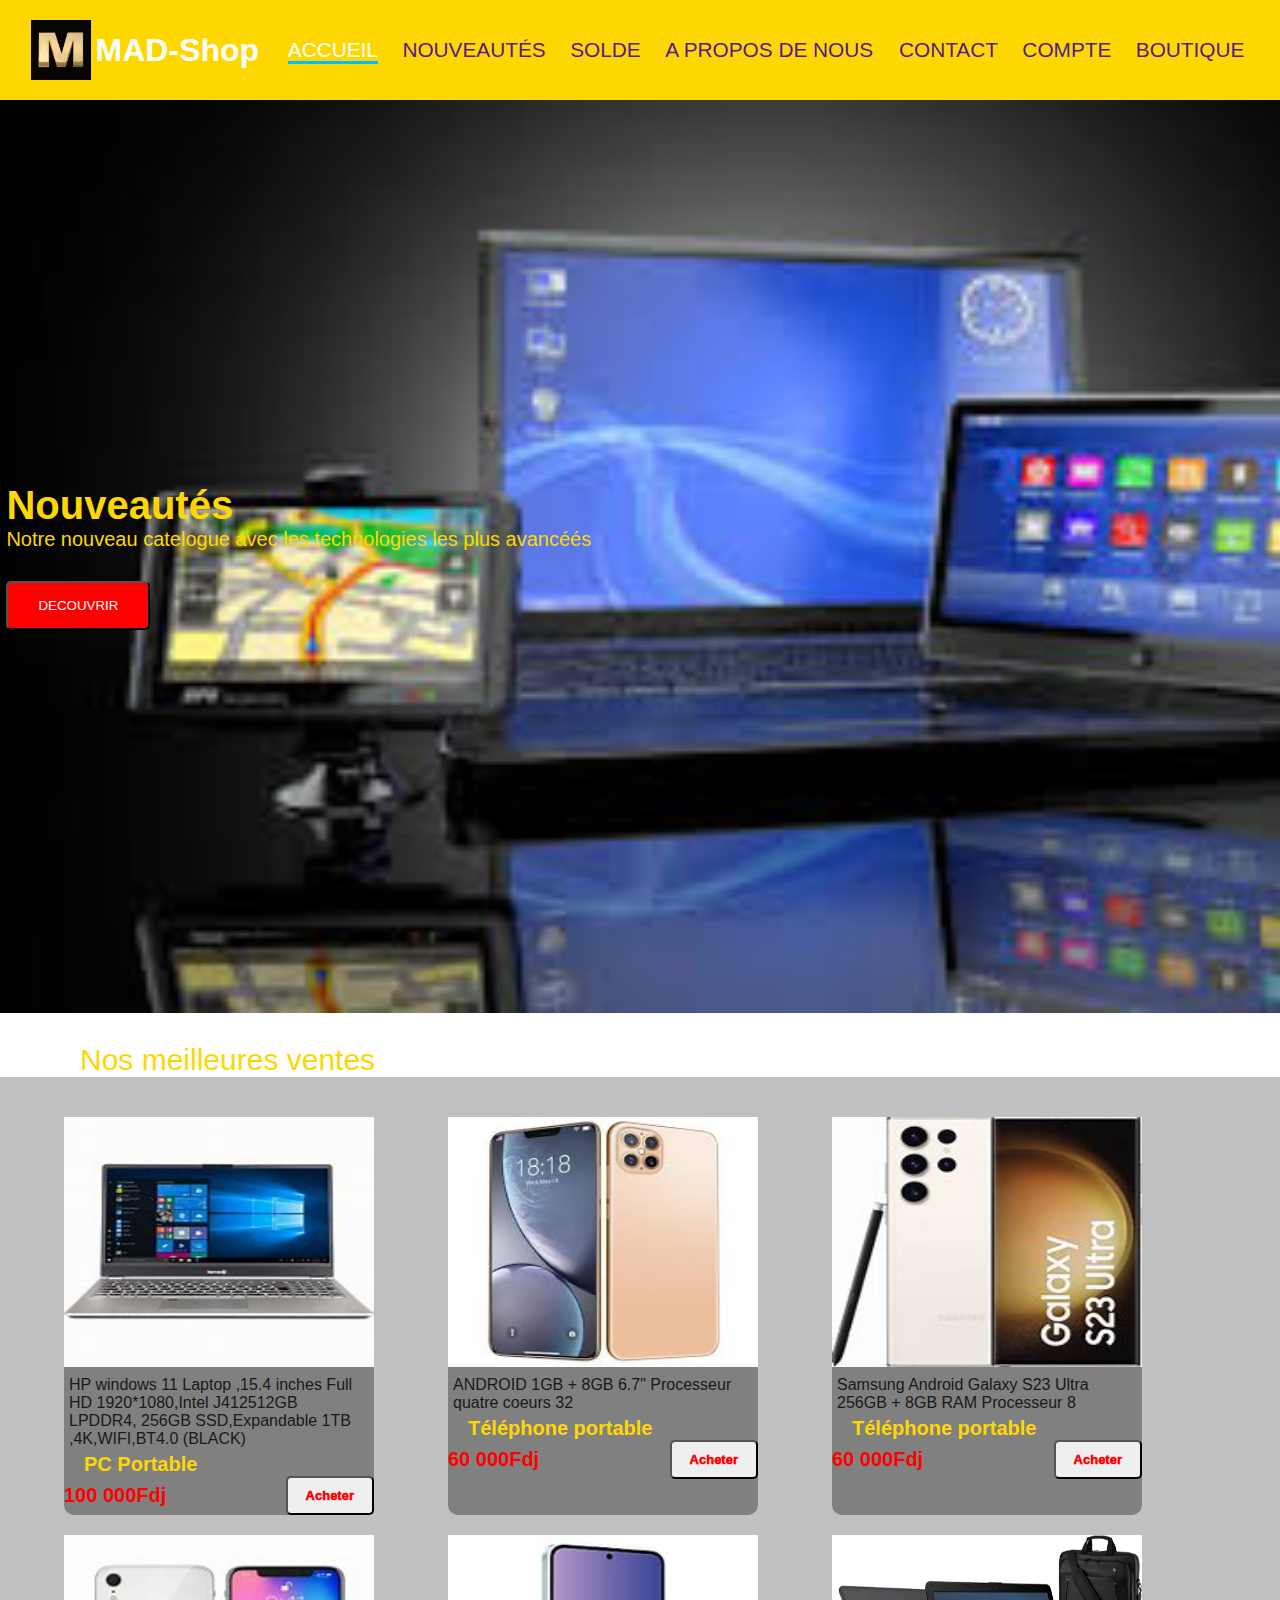
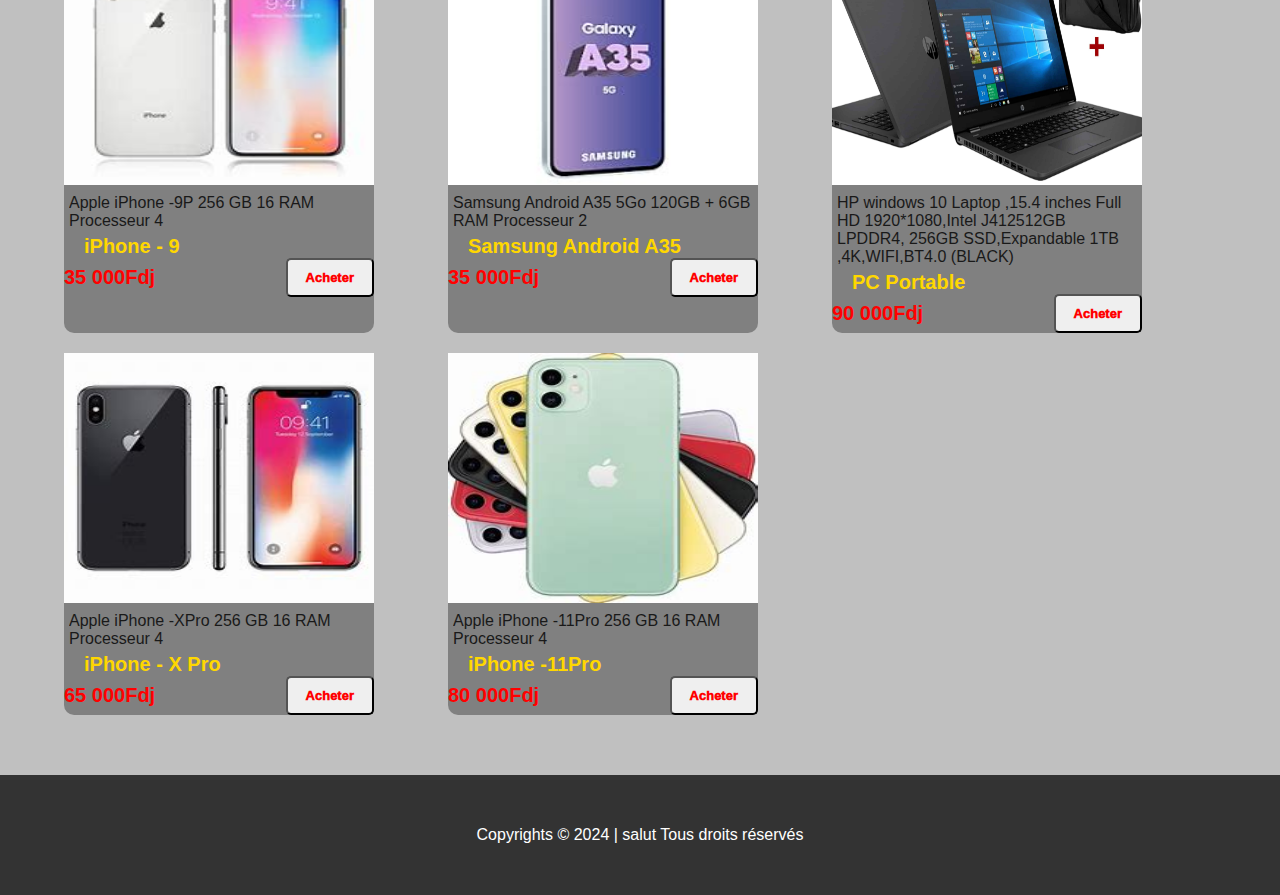
==== index.html @ de4d6a32 "Update index.html" ====
<!DOCTYPE html>
<html lang="en">
  <head>
    <meta charset="UTF-8" />
    <meta name="viewport" content="width=device-width, initial-scale=1.0" />
    <meta http-equiv="X-UA-Compatible" content="ie=edge" />
    <link rel="stylesheet" href="css/styles.css" />
    <link
      rel="stylesheet"
      href="https://cdnjs.cloudflare.com/ajax/libs/font-awesome/6.5.2/css/all.min.css"
      integrity="sha512-SnH5WK+bZxgPHs44uWIX+LLJAJ9/2PkPKZ5QiAj6Ta86w+fsb2TkcmfRyVX3pBnMFcV7oQPJkl9QevSCWr3W6A=="
      crossorigin="anonymous"
      referrerpolicy="no-referrer"
    />
    <link rel="icon" href="./picture/icon.jpeg" />
    <title>MAD-Shop</title>
  </head>
  <body>
    <header>
      <div id="nom">
        <img src="./picture/icon.jpeg" alt="" />
        <h1>MAD-Shop</h1>
      </div>
      <nav>
        <ul>
          <li><a href="" title="Accueil" class="active">Accueil</a></li>
          <li><a href="" title="Nouveautés">Nouveautés</a></li>
          <li><a href="" title="solde">solde</a></li>
          <li><a href="" title="A propos de nous">A propos de nous </a></li>
          <li><a href="" title="Contact">Contact</a></li>
          <li><a href="">compte</a></li>
          <li><a href="">Boutique</a></li>
        </ul>
      </nav>
    </header>
    <main>
      <section class="contents">
        <h1>Nouveautés</h1>
        <p>Notre nouveau catelogue avec les technologies les plus avancéés</p>
        <button>
          DECOUVRIR
        </button>
      </section>

      <h1 class="produits_text">Nos meilleures ventes</h1>
      <section class="section_produits">
        <div class="produits">
          <div class="carte">
            <div class="img">
              <img src="/picture/produit1.jpeg" alt="" />
            </div>
            <div class="desc">
              HP windows 11 Laptop ,15.4 inches Full HD 1920*1080,Intel
              J412512GB LPDDR4, 256GB SSD,Expandable 1TB ,4K,WIFI,BT4.0 (BLACK)
            </div>
            <div class="titre">
              PC Portable
            </div>
            <div class="box">
              <div class="prix">100 000Fdj</div>
              <button class="achat">Acheter</button>
            </div>
          </div>

          <div class="carte">
            <div class="img">
              <img src="/picture/produit2.jpeg" alt="" />
            </div>
            <div class="desc">
              ANDROID 1GB + 8GB 6.7" Processeur quatre coeurs 32
            </div>
            <div class="titre">
              Téléphone portable
            </div>
            <div class="box">
              <div class="prix">60 000Fdj</div>
              <button class="achat">Acheter</button>
            </div>
          </div>

          <div class="carte">
            <div class="img">
              <img src="/picture/produit3.jpeg" alt="" />
            </div>
            <div class="desc">
              Samsung Android Galaxy S23 Ultra 256GB + 8GB RAM Processeur 8
            </div>
            <div class="titre">
              Téléphone portable
            </div>
            <div class="box">
              <div class="prix">60 000Fdj</div>
              <button class="achat">Acheter</button>
            </div>
          </div>
          <div class="carte">
            <div class="img">
              <img src="/picture/produit4.jpeg" alt="" />
            </div>
            <div class="desc">
              Apple iPhone -9P 256 GB 16 RAM Processeur 4
            </div>
            <div class="titre">
              iPhone - 9
            </div>
            <div class="box">
              <div class="prix">35 000Fdj</div>
              <button class="achat">Acheter</button>
            </div>
          </div>
          <div class="carte">
            <div class="img">
              <img src="/picture/produit5.jpeg" alt="" />
            </div>
            <div class="desc">
              Samsung Android A35 5Go 120GB + 6GB RAM Processeur 2
            </div>
            <div class="titre">
              Samsung Android A35
            </div>
            <div class="box">
              <div class="prix">35 000Fdj</div>
              <button class="achat">Acheter</button>
            </div>
          </div>

          <div class="carte">
            <div class="img">
              <img src="/picture/produit6.jpeg" alt="" />
            </div>
            <div class="desc">
              HP windows 10 Laptop ,15.4 inches Full HD 1920*1080,Intel
              J412512GB LPDDR4, 256GB SSD,Expandable 1TB ,4K,WIFI,BT4.0 (BLACK)
            </div>
            <div class="titre">
              PC Portable
            </div>
            <div class="box">
              <div class="prix">90 000Fdj</div>
              <button class="achat">Acheter</button>
            </div>
          </div>

          <div class="carte">
            <div class="img">
              <img src="/picture/iphone10.jpeg" alt="" />
            </div>
            <div class="desc">
              Apple iPhone -XPro 256 GB 16 RAM Processeur 4
            </div>
            <div class="titre">
              iPhone - X Pro
            </div>
            <div class="box">
              <div class="prix">65 000Fdj</div>
              <button class="achat">Acheter</button>
            </div>
          </div>

          <div class="carte">
            <div class="img">
              <img src="/picture/iphone11.jpeg" alt="" />
            </div>
            <div class="desc">
              Apple iPhone -11Pro 256 GB 16 RAM Processeur 4
            </div>
            <div class="titre">
              iPhone -11Pro
            </div>
            <div class="box">
              <div class="prix">80 000Fdj</div>
              <button class="achat">Acheter</button>
            </div>
          </div>
        </div>
      </section>
    </main>
    <footer>
      <p>Copyrights © 2024 | salut Tous droits réservés</p>
    </footer>
  </body>
</html>
---- css/styles.css ----
* {
  margin: 0;
  padding: 0;
  box-shadow: 0;
  font-family: Arial, Helvetica, sans-serif;
}
body {
  height: 100%;
  display: grid;
  grid-template-rows: 9rem 1fr 3rem;
  grid-template-rows: auto auto auto;
  min-height: 100vh;
  position: relative;
}
/* -----------------------
-----HEADER---------------
------------------------*/
header {
  display: flex;
  justify-content: space-between;
  align-items: center;
  padding: 15px 2%;
  background: gold;
  position: sticky;
  top: 0%;
  z-index: 999;
}
#nom {
  display: flex;
  justify-content: space-around;
  align-items: center;
}
#nom img {
  height: 60px;
  padding: 5px;
}
header #nom h1 {
  color: white;
}

header nav a {
  text-decoration: none;
  text-transform: uppercase;
  /* color: white; */
}
nav li .active {
  color: white;
  border-bottom: 3px solid deepskyblue;
  /* background-color: rgba(69, 26, 223, 0.473); */
}
nav li:hover a {
  color: white;
  border-bottom: 3px solid deepskyblue;
  /* background-color: rgba(69, 26, 223, 0.473); */
}

ul {
  display: inline;
}
li {
  display: inline;
  margin: 10px;
  color: white;
  font-size: 1.3em;
}
.contents {
  background-image: url(/picture/Arriere_plan.jpeg);
  background-size: cover;
  /* background-repeat: no-repeat; */
  padding: 0.5%;
  display: flex;
  flex-direction: column;
  justify-content: center;
  align-items: flex-start;
  height: 100vh;
  color: gold;
}
.contents h1 {
  font-size: 40px;
}
.contents p {
  font-size: 20px;
}
.contents button {
  margin-top: 30px;
  padding: 15px 30px;
  background: red;
  color: white;
  border-radius: 5px;
  cursor: pointer;
}

.produits_text {
  text-align: left;
  font-size: 30px;
  font-weight: 300;
  margin-top: 30px;
  margin-left: 80px;
  color: gold;
}
.section_produits {
  padding: 40px 5%;
  background: silver;
}
.produits {
  display: grid;
  grid-template-columns: repeat(auto-fit, minmax(320px, 1fr));
}
.produits .carte {
  width: 310px;
  background: gray;
  bottom: 0 10px 20px rgba(0, 0, 0, 0.3);
  border-radius: 10px;
  margin-bottom: 20px;
}
.carte {
  transition: transform 0.5s;
}
.carte:hover {
  transform: translate(-10px);
}
.produits .carte img {
  height: 250px;
  width: 100%;
}
.produits .carte .desc {
  padding: 5px;
  opacity: 0.8;
}
.produits .carte .titre {
  font-weight: 900;
  font-size: 20px;
  color: gold;
  padding: 0 20px;
}
.produits .carte .box {
  display: flex;
  justify-content: space-between;
  align-items: center;
  padding: 20;
}
.produits .carte .prix {
  color: red;
  font-size: 20px;
  font-weight: bold;
}
.produits .carte .achat {
  font-size: 13px;
  font-weight: 999;
  color: red;
  padding: 10px 18px;
  border-radius: 5px;
}
.produits .carte .box .achat:hover {
  cursor: pointer;
  color: white;
  background: gold;
}
footer {
  display: flex;
  justify-content: center;
  padding: 4%;
  color: white;
  background-color: #333;
  /* background-color: #1e88e5;*/
}
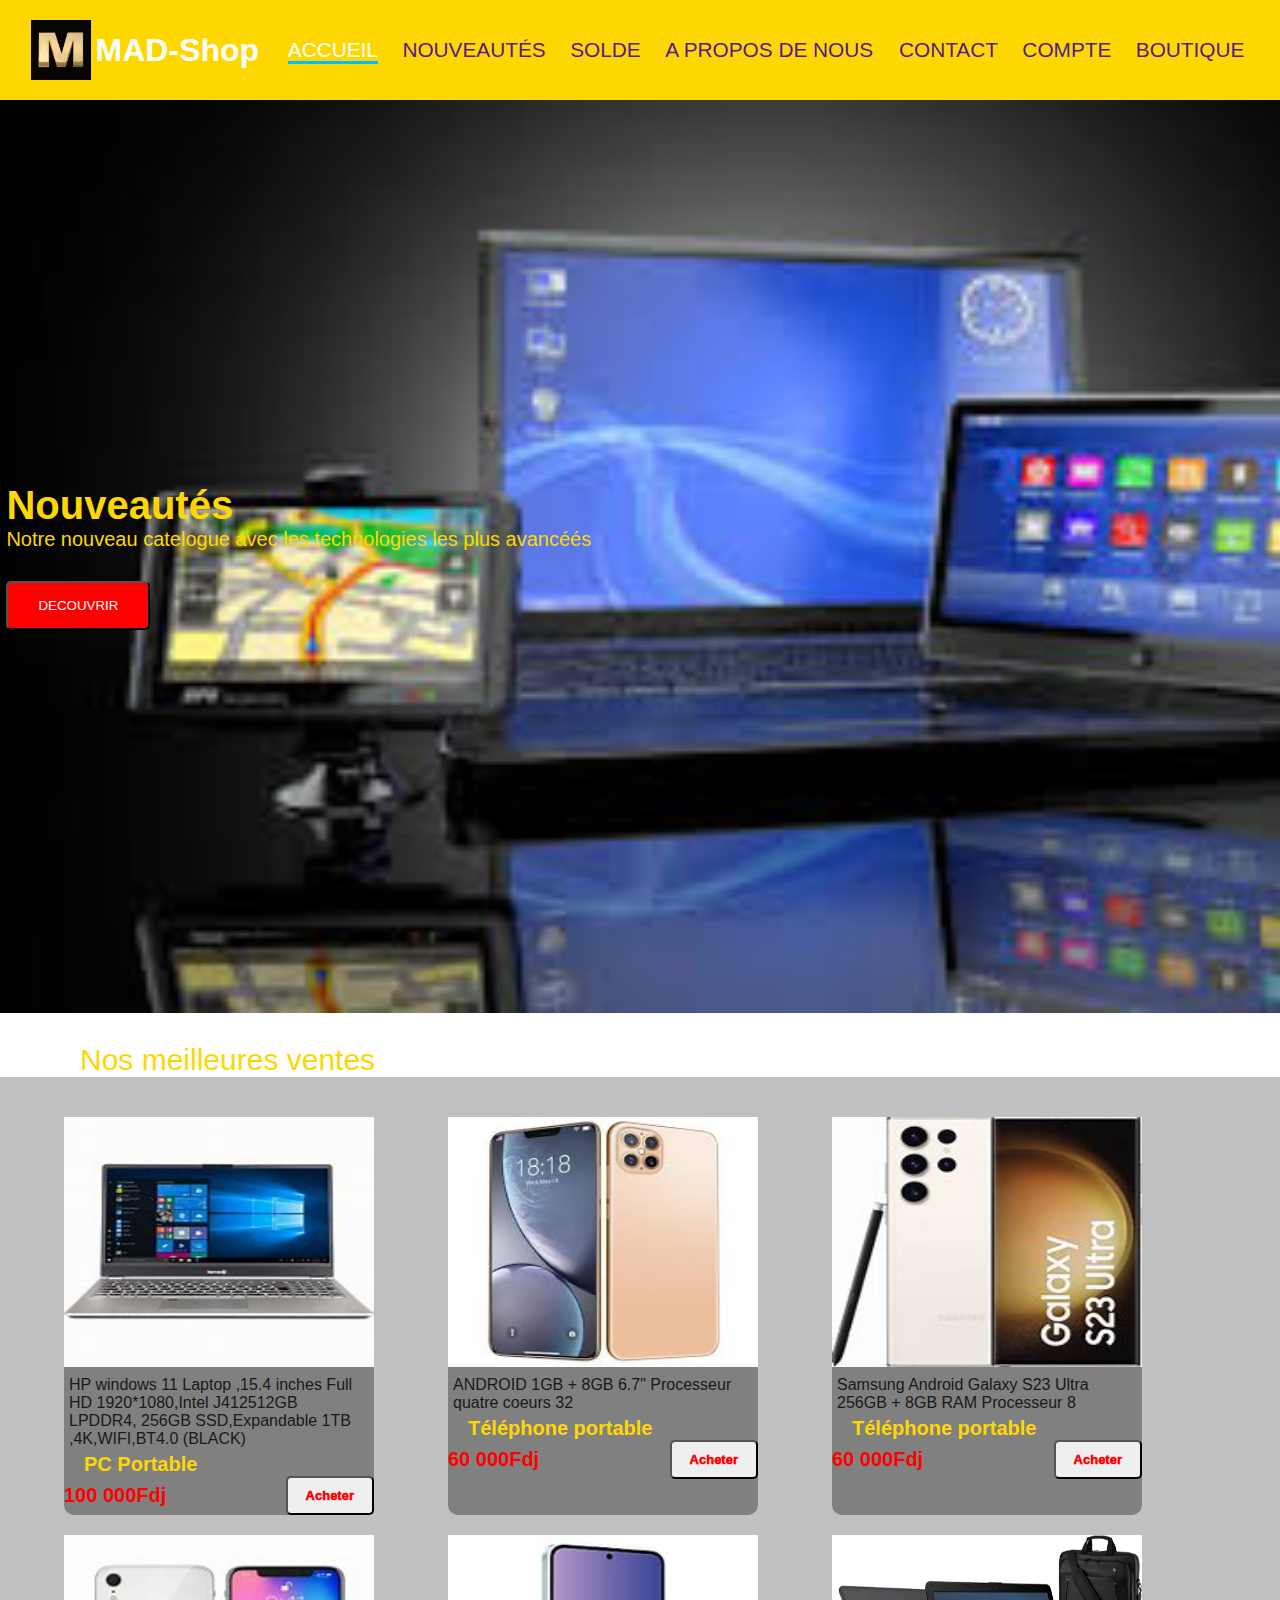
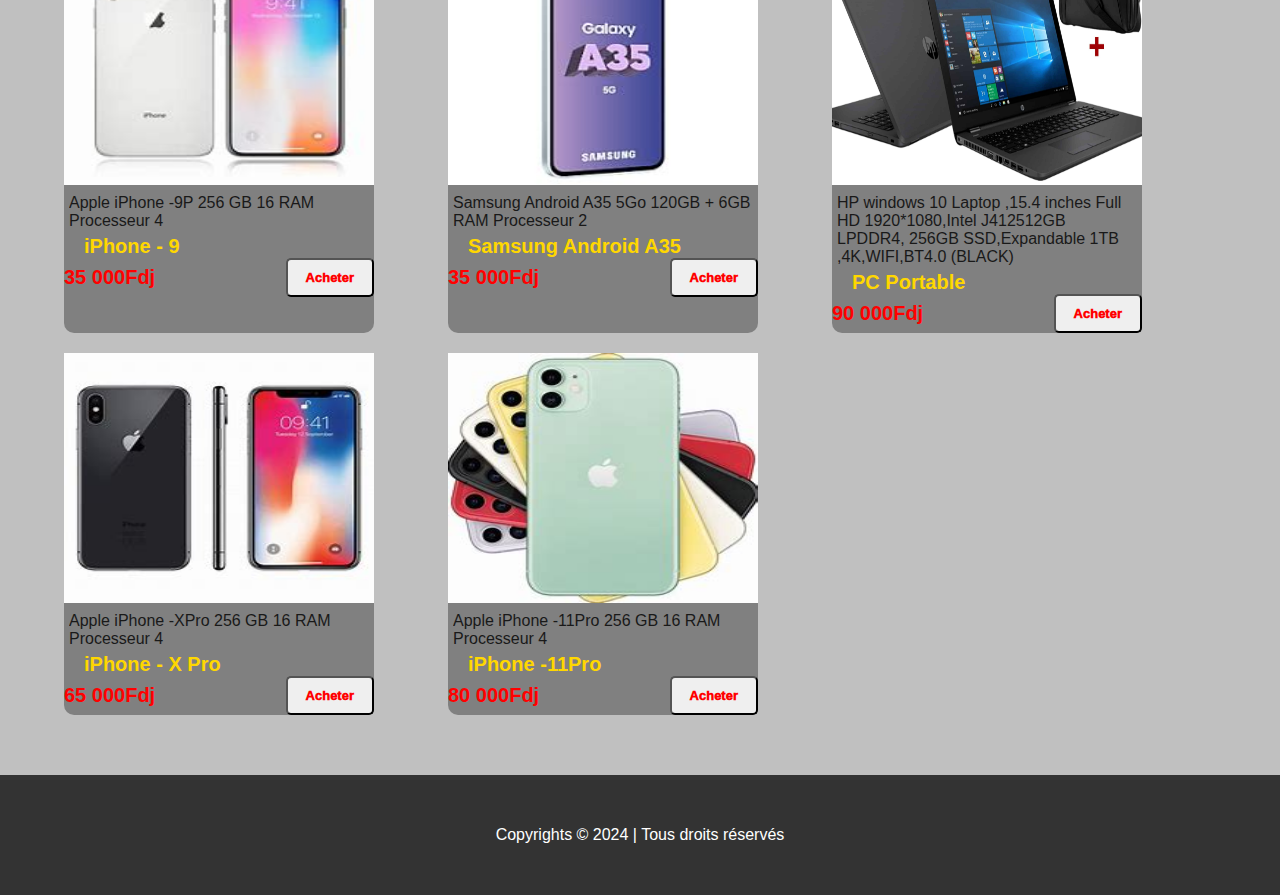
==== commit 88cefd95: "Update index.html" ====
--- a/index.html
+++ b/index.html
@@ -176,7 +176,7 @@
       </section>
     </main>
     <footer>
-      <p>Copyrights © 2024 | salut Tous droits réservés</p>
+      <p>Copyrights © 2024 | Tous droits réservés</p>
     </footer>
   </body>
 </html>
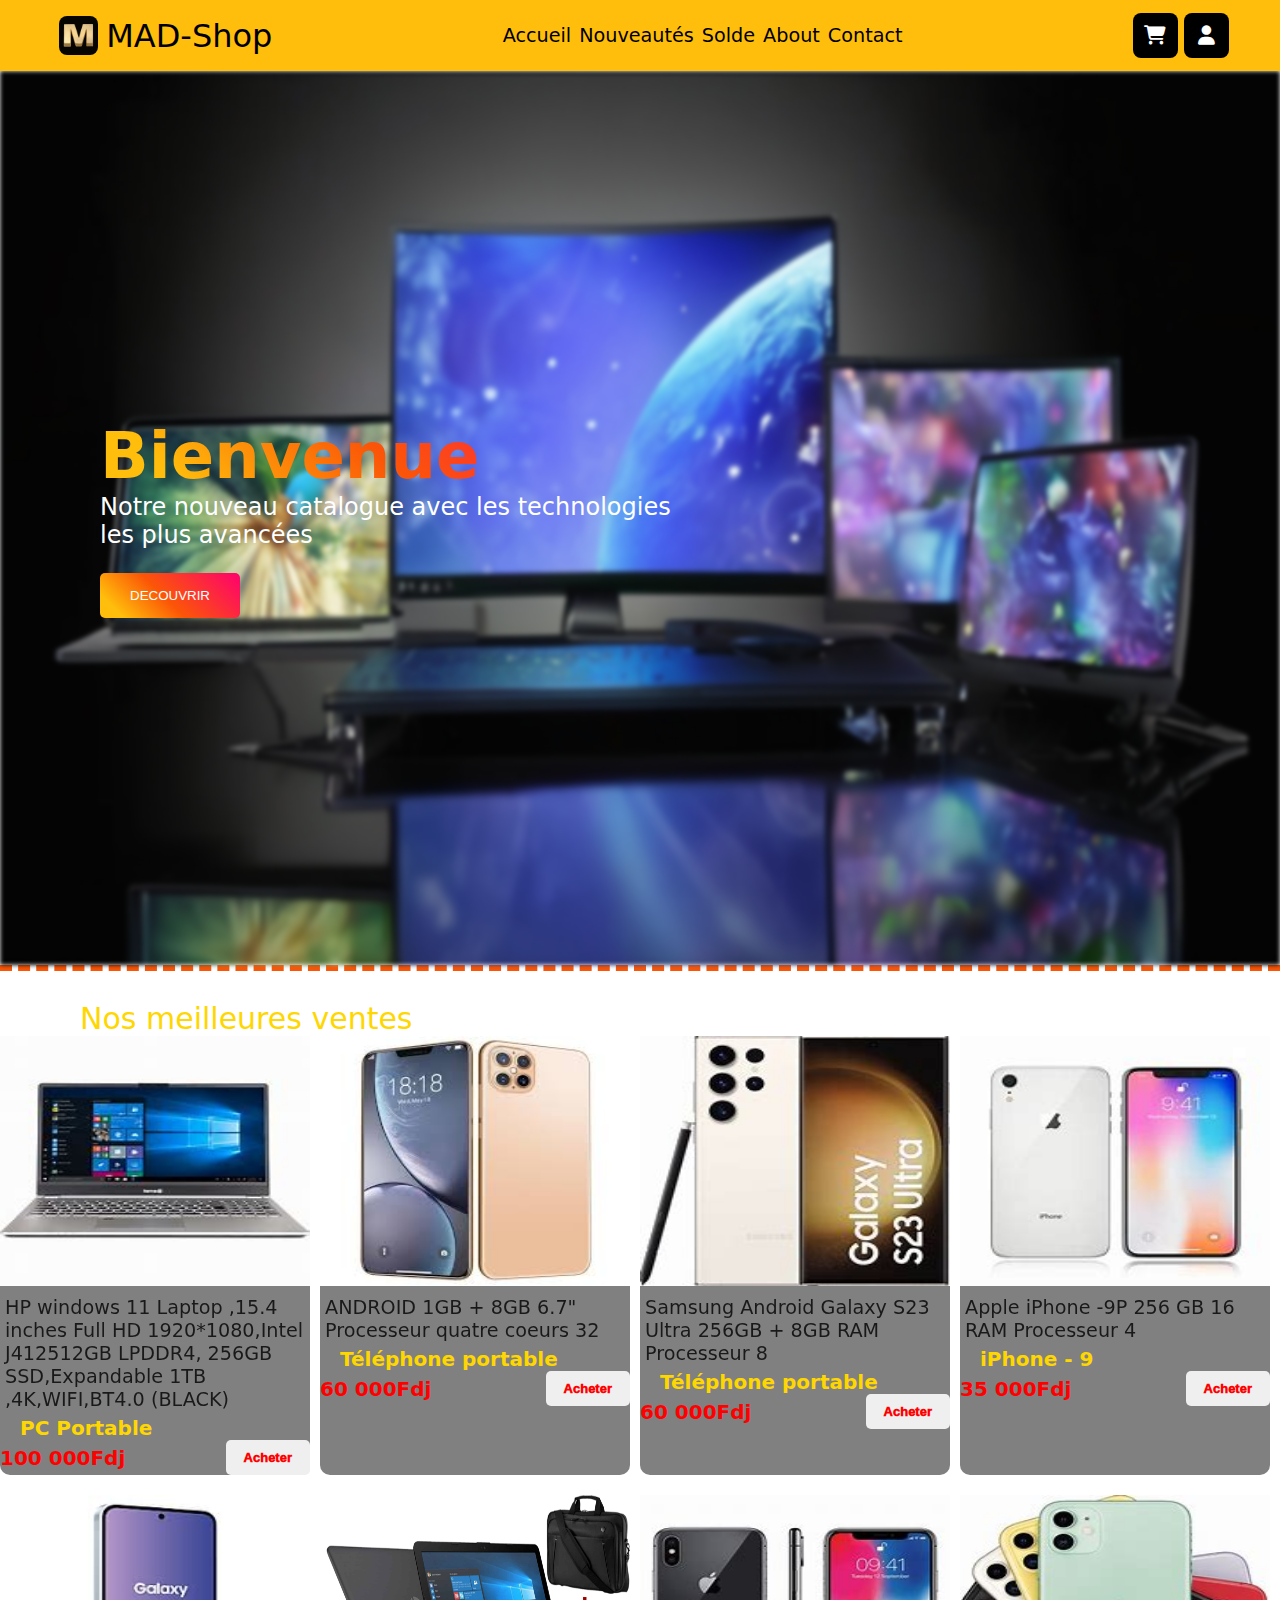
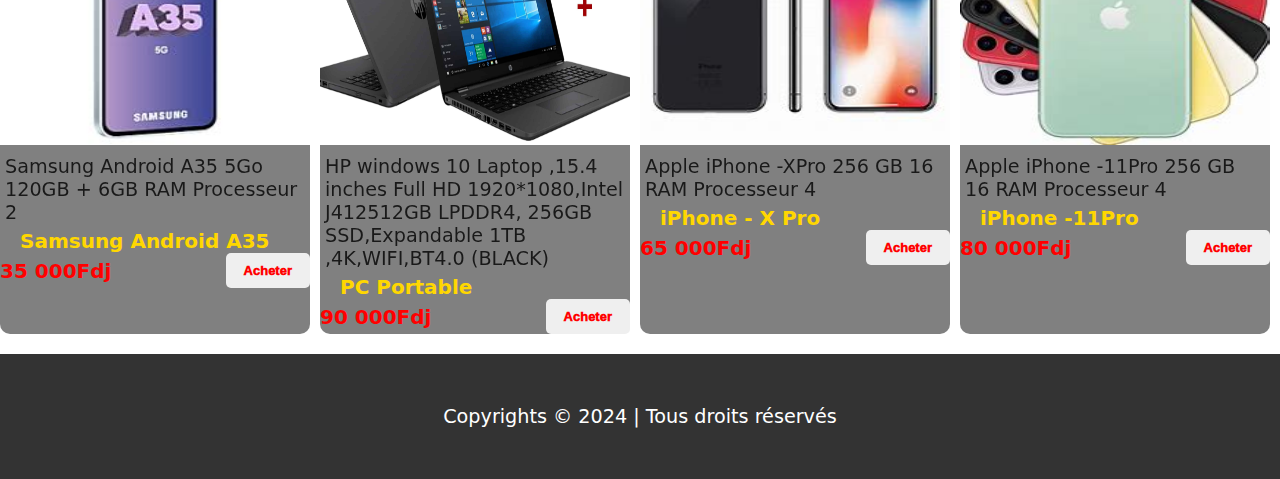
==== commit 4c8fad9e: "modification au niveau de header et la 1er section" ====
--- a/index.html
+++ b/index.html
@@ -8,42 +8,42 @@
     <link
       rel="stylesheet"
       href="https://cdnjs.cloudflare.com/ajax/libs/font-awesome/6.5.2/css/all.min.css"
-      integrity="sha512-SnH5WK+bZxgPHs44uWIX+LLJAJ9/2PkPKZ5QiAj6Ta86w+fsb2TkcmfRyVX3pBnMFcV7oQPJkl9QevSCWr3W6A=="
-      crossorigin="anonymous"
-      referrerpolicy="no-referrer"
     />
     <link rel="icon" href="./picture/icon.jpeg" />
     <title>MAD-Shop</title>
   </head>
   <body>
     <header>
-      <div id="nom">
-        <img src="./picture/icon.jpeg" alt="" />
-        <h1>MAD-Shop</h1>
+      <div id="logo">
+        <img src="./picture/icon.jpeg" />
+        <span>MAD-Shop</span>
       </div>
       <nav>
-        <ul>
-          <li><a href="" title="Accueil" class="active">Accueil</a></li>
-          <li><a href="" title="Nouveautés">Nouveautés</a></li>
-          <li><a href="" title="solde">solde</a></li>
-          <li><a href="" title="A propos de nous">A propos de nous </a></li>
-          <li><a href="" title="Contact">Contact</a></li>
-          <li><a href="">compte</a></li>
-          <li><a href="">Boutique</a></li>
-        </ul>
+        <a href="#" class="active">Accueil</a>
+        <a href="#">nouveautés</a>
+        <a href="#">solde</a>
+        <a href="#">about</a>
+        <a href="#">contact</a>
       </nav>
+      <div id="conteneur_button">
+        <a href="#" title="Boutique"
+          ><i class="fa-solid fa-cart-shopping"></i
+        ></a>
+        <a href="#" title="Compte"><i class="fa-solid fa-user"></i> </a>
+      </div>
     </header>
     <main>
-      <section class="contents">
-        <h1>Nouveautés</h1>
-        <p>Notre nouveau catelogue avec les technologies les plus avancéés</p>
-        <button>
-          DECOUVRIR
-        </button>
+      <section id="hero_section">
+        <div>
+          <h1>Bienvenue</h1>
+          <p>Notre nouveau catalogue avec les technologies les plus avancées</p>
+          <button>DECOUVRIR</button>
+        </div>
+        <img src="./picture/Arriere_plan.png" alt="" />
       </section>
 
-      <h1 class="produits_text">Nos meilleures ventes</h1>
-      <section class="section_produits">
+      <section class="products_section">
+        <h1 class="produits_text">Nos meilleures ventes</h1>
         <div class="produits">
           <div class="carte">
             <div class="img">
@@ -53,9 +53,7 @@
               HP windows 11 Laptop ,15.4 inches Full HD 1920*1080,Intel
               J412512GB LPDDR4, 256GB SSD,Expandable 1TB ,4K,WIFI,BT4.0 (BLACK)
             </div>
-            <div class="titre">
-              PC Portable
-            </div>
+            <div class="titre">PC Portable</div>
             <div class="box">
               <div class="prix">100 000Fdj</div>
               <button class="achat">Acheter</button>
@@ -69,9 +67,7 @@
             <div class="desc">
               ANDROID 1GB + 8GB 6.7" Processeur quatre coeurs 32
             </div>
-            <div class="titre">
-              Téléphone portable
-            </div>
+            <div class="titre">Téléphone portable</div>
             <div class="box">
               <div class="prix">60 000Fdj</div>
               <button class="achat">Acheter</button>
@@ -85,9 +81,7 @@
             <div class="desc">
               Samsung Android Galaxy S23 Ultra 256GB + 8GB RAM Processeur 8
             </div>
-            <div class="titre">
-              Téléphone portable
-            </div>
+            <div class="titre">Téléphone portable</div>
             <div class="box">
               <div class="prix">60 000Fdj</div>
               <button class="achat">Acheter</button>
@@ -97,12 +91,8 @@
             <div class="img">
               <img src="/picture/produit4.jpeg" alt="" />
             </div>
-            <div class="desc">
-              Apple iPhone -9P 256 GB 16 RAM Processeur 4
-            </div>
-            <div class="titre">
-              iPhone - 9
-            </div>
+            <div class="desc">Apple iPhone -9P 256 GB 16 RAM Processeur 4</div>
+            <div class="titre">iPhone - 9</div>
             <div class="box">
               <div class="prix">35 000Fdj</div>
               <button class="achat">Acheter</button>
@@ -115,9 +105,7 @@
             <div class="desc">
               Samsung Android A35 5Go 120GB + 6GB RAM Processeur 2
             </div>
-            <div class="titre">
-              Samsung Android A35
-            </div>
+            <div class="titre">Samsung Android A35</div>
             <div class="box">
               <div class="prix">35 000Fdj</div>
               <button class="achat">Acheter</button>
@@ -132,9 +120,7 @@
               HP windows 10 Laptop ,15.4 inches Full HD 1920*1080,Intel
               J412512GB LPDDR4, 256GB SSD,Expandable 1TB ,4K,WIFI,BT4.0 (BLACK)
             </div>
-            <div class="titre">
-              PC Portable
-            </div>
+            <div class="titre">PC Portable</div>
             <div class="box">
               <div class="prix">90 000Fdj</div>
               <button class="achat">Acheter</button>
@@ -148,9 +134,7 @@
             <div class="desc">
               Apple iPhone -XPro 256 GB 16 RAM Processeur 4
             </div>
-            <div class="titre">
-              iPhone - X Pro
-            </div>
+            <div class="titre">iPhone - X Pro</div>
             <div class="box">
               <div class="prix">65 000Fdj</div>
               <button class="achat">Acheter</button>
@@ -164,9 +148,7 @@
             <div class="desc">
               Apple iPhone -11Pro 256 GB 16 RAM Processeur 4
             </div>
-            <div class="titre">
-              iPhone -11Pro
-            </div>
+            <div class="titre">iPhone -11Pro</div>
             <div class="box">
               <div class="prix">80 000Fdj</div>
               <button class="achat">Acheter</button>
--- a/css/styles.css
+++ b/css/styles.css
@@ -1,93 +1,204 @@
+:root {
+  --bg-color: #fff;
+  --text-color: #000;
+  --primary-clr: #ffbe0b;
+  --secondary-clr: #fb5607;
+  --tertiary-clr: #ff006e;
+  --quaternary-clr: #8338ec;
+  --quinary-clr: #3a86ff;
+}
+
 * {
   margin: 0;
-  padding: 0;
-  box-shadow: 0;
-  font-family: Arial, Helvetica, sans-serif;
-}
+}
+
+*,
+*::after,
+*::before {
+  box-sizing: border-box;
+}
+
 body {
-  height: 100%;
   display: grid;
   grid-template-rows: 9rem 1fr 3rem;
   grid-template-rows: auto auto auto;
   min-height: 100vh;
+  color: var(--text-color);
+  background-color: var(--bg-color);
+  font-size: 1.2rem;
+  font-family: system-ui, sans-serif, arial;
+  font-weight: 400;
+  font-stretch: normal;
+}
+
+a {
+  color: var(--text-color);
+  text-decoration: none;
+}
+
+button {
+  border: none;
+  outline: none;
+}
+
+/* ------------------------------ */
+/* ----------- HEADER ----------- */
+/* ------------------------------ */
+
+header {
+  display: flex;
+  justify-content: space-between;
+  align-items: center;
+  padding: 0.5rem 4%;
+  background: var(--primary-clr);
+  position: sticky;
+  top: 0;
+  z-index: 999;
+}
+
+header #logo {
+  display: flex;
+  justify-content: space-around;
+  align-items: center;
+}
+
+header #logo img {
+  height: 55px;
+  padding: 0.5rem;
+  border-radius: 1rem;
+}
+
+header #logo span {
+  font-size: 32px;
+  font-weight: 500;
+}
+
+nav {
+  display: flex;
+  gap: 8px;
+}
+
+nav a {
   position: relative;
-}
-/* -----------------------
------HEADER---------------
-------------------------*/
-header {
-  display: flex;
-  justify-content: space-between;
-  align-items: center;
-  padding: 15px 2%;
-  background: gold;
-  position: sticky;
-  top: 0%;
-  z-index: 999;
-}
-#nom {
-  display: flex;
-  justify-content: space-around;
-  align-items: center;
-}
-#nom img {
-  height: 60px;
-  padding: 5px;
-}
-header #nom h1 {
-  color: white;
-}
-
-header nav a {
-  text-decoration: none;
-  text-transform: uppercase;
-  /* color: white; */
-}
-nav li .active {
-  color: white;
-  border-bottom: 3px solid deepskyblue;
-  /* background-color: rgba(69, 26, 223, 0.473); */
-}
-nav li:hover a {
-  color: white;
-  border-bottom: 3px solid deepskyblue;
-  /* background-color: rgba(69, 26, 223, 0.473); */
-}
-
-ul {
-  display: inline;
-}
-li {
-  display: inline;
-  margin: 10px;
-  color: white;
-  font-size: 1.3em;
-}
-.contents {
-  background-image: url(/picture/Arriere_plan.jpeg);
-  background-size: cover;
-  /* background-repeat: no-repeat; */
-  padding: 0.5%;
-  display: flex;
-  flex-direction: column;
+  text-transform: capitalize;
+}
+
+nav a::after {
+  content: "";
+  position: absolute;
+  bottom: -2px;
+  left: 0;
+  width: 0;
+  height: 2px;
+  background-color: var(--quinary-clr);
+  transition: all 0.4s cubic-bezier(0.175, 0.885, 0.32, 1.275);
+}
+
+nav a:hover::after {
+  width: 100%;
+}
+
+#conteneur_button {
+  display: flex;
+  gap: 6px;
+}
+
+#conteneur_button a {
+  display: flex;
+  align-items: center;
   justify-content: center;
-  align-items: flex-start;
+  width: 45px;
+  height: 45px;
+  border-radius: 0.5rem;
+  background-color: #000;
+  color: #fff;
+  transition: all 0.4s cubic-bezier(0.175, 0.885, 0.32, 1.275);
+}
+
+#conteneur_button i {
+  font-size: 1.2rem;
+}
+
+#conteneur_button a:hover {
+  color: #3a86ff;
+  border-radius: 50%;
+}
+
+/* ---------------------------- */
+/* ----------- Main ----------- */
+/* ---------------------------- */
+
+/* HERO SECTION */
+#hero_section {
+  display: flex;
+  /* justify-content: center; */
+  align-items: center;
   height: 100vh;
-  color: gold;
-}
-.contents h1 {
-  font-size: 40px;
-}
-.contents p {
-  font-size: 20px;
-}
-.contents button {
-  margin-top: 30px;
+  /* padding-left: 30px; */
+  /* margin: 0 0 30px 0; */
+  position: relative;
+  border-bottom: 6px dashed var(--secondary-clr);
+}
+
+#hero_section > img {
+  width: 100%;
+  height: 100%;
+  filter: blur(2px);
+}
+
+#hero_section > div {
+  padding-left: 100px;
+  position: absolute;
+  z-index: 1;
+  color: var(--bg-color);
+}
+
+#hero_section h1 {
+  background-image: linear-gradient(
+    45deg,
+    var(--primary-clr) 13%,
+    var(--secondary-clr) 46%,
+    var(--tertiary-clr) 100%
+  );
+  /* background-image: linear-gradient(
+    45deg,
+    #4158d0 0%,
+    #c850c0 46%,
+    #ffcc70 100%
+  ); */
+  background-clip: text;
+  color: transparent;
+  font-size: 64px;
+}
+
+#hero_section p {
+  width: 40ch;
+  font-size: 24px;
+}
+
+#hero_section button {
+  margin-top: 24px;
   padding: 15px 30px;
-  background: red;
-  color: white;
+  background-image: linear-gradient(
+    45deg,
+    var(--primary-clr) 13%,
+    var(--secondary-clr) 46%,
+    var(--tertiary-clr) 100%
+  );
+  color: var(--bg-color);
   border-radius: 5px;
   cursor: pointer;
+  transition: all 0.4s cubic-bezier(0.175, 0.885, 0.32, 1.275);
+}
+
+#hero_section button:hover {
+  transform: scale(0.9);
+}
+
+/* PRODUCTS SECTION */
+#products_section {
+  padding: 40px 5%;
+  background: silver;
 }
 
 .produits_text {
@@ -98,10 +209,7 @@
   margin-left: 80px;
   color: gold;
 }
-.section_produits {
-  padding: 40px 5%;
-  background: silver;
-}
+
 .produits {
   display: grid;
   grid-template-columns: repeat(auto-fit, minmax(320px, 1fr));
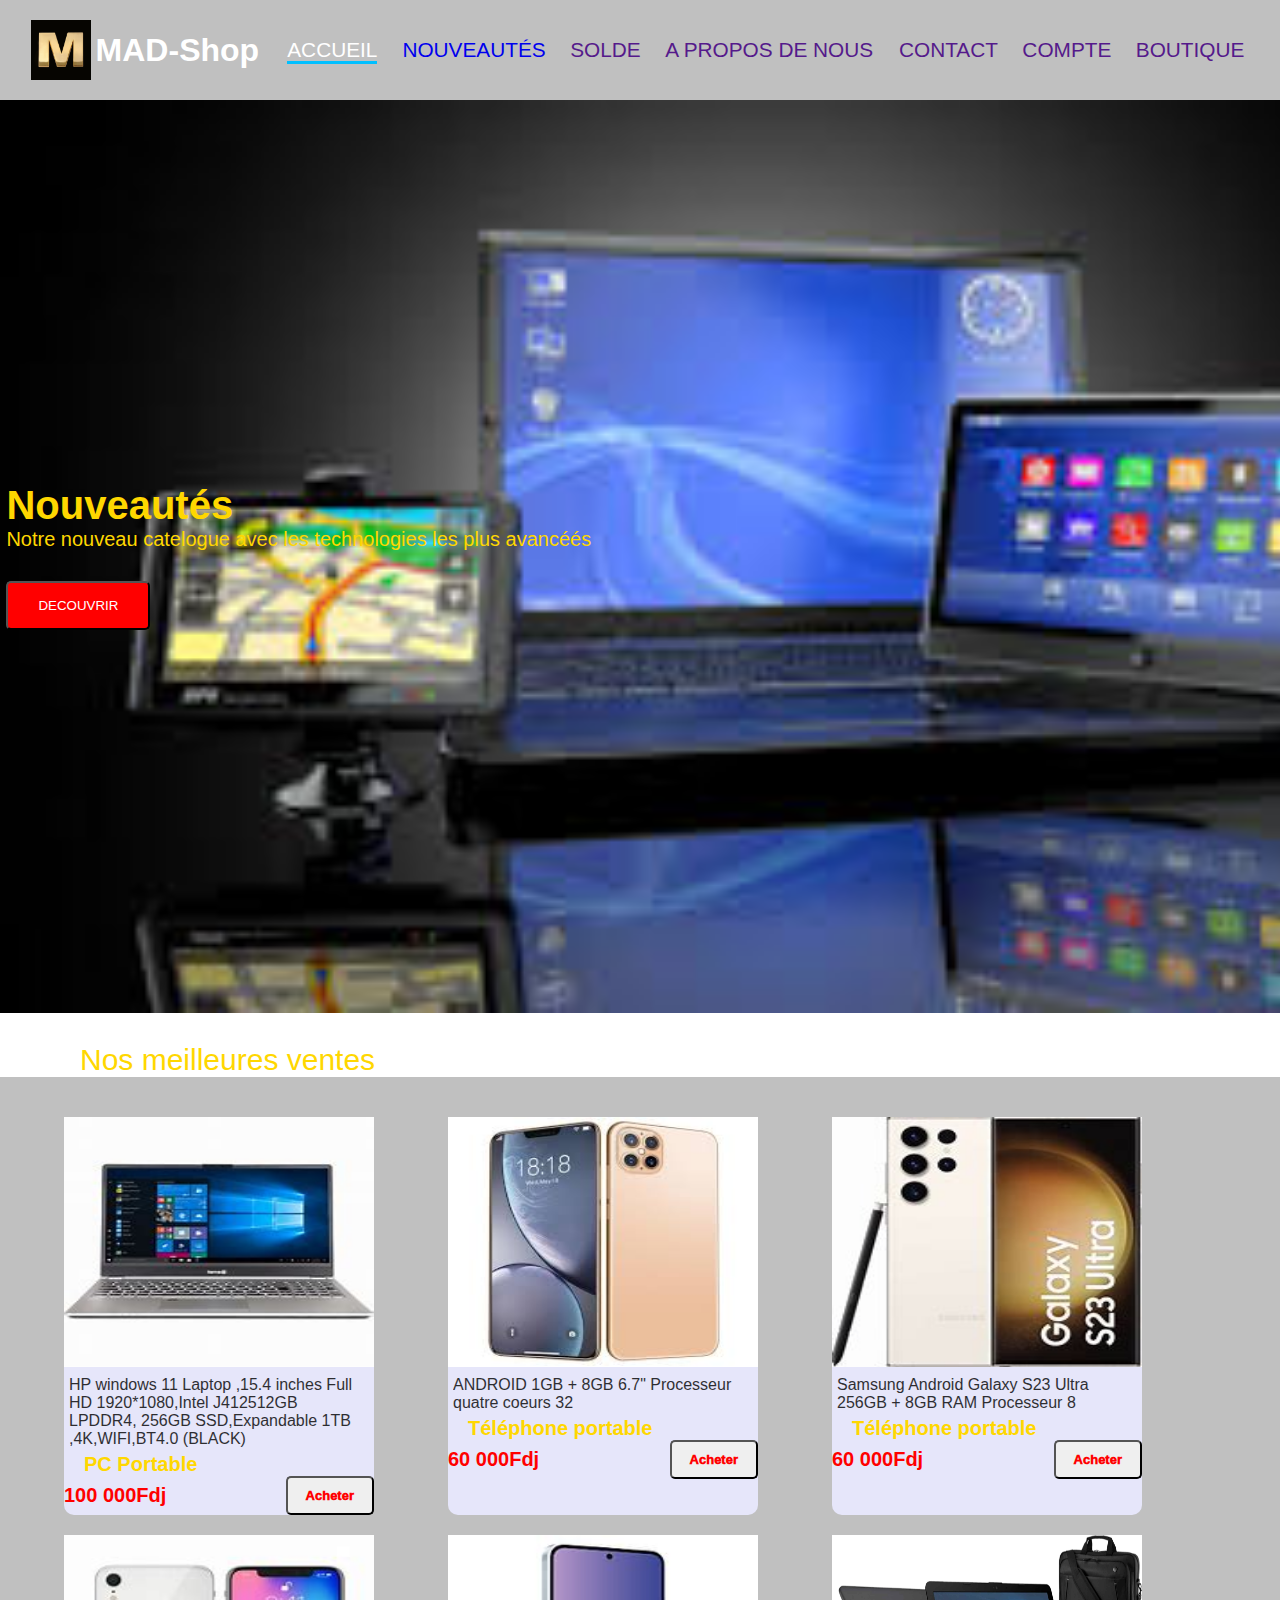
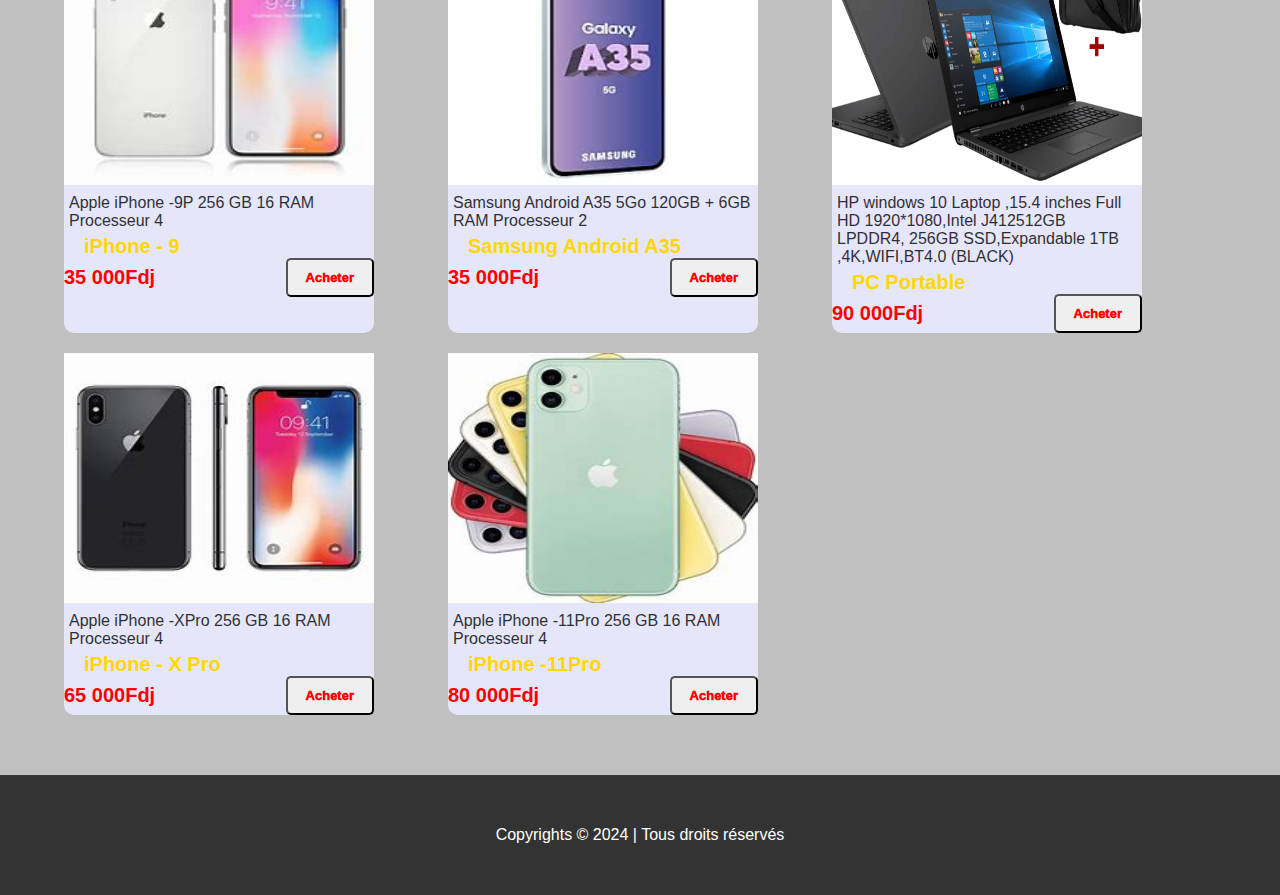
==== commit a246a4ee: "first test" ====
--- a/index.html
+++ b/index.html
@@ -1,164 +1,164 @@
-<!DOCTYPE html>
-<html lang="en">
-  <head>
-    <meta charset="UTF-8" />
-    <meta name="viewport" content="width=device-width, initial-scale=1.0" />
-    <meta http-equiv="X-UA-Compatible" content="ie=edge" />
-    <link rel="stylesheet" href="css/styles.css" />
-    <link
-      rel="stylesheet"
-      href="https://cdnjs.cloudflare.com/ajax/libs/font-awesome/6.5.2/css/all.min.css"
-    />
-    <link rel="icon" href="./picture/icon.jpeg" />
-    <title>MAD-Shop</title>
-  </head>
-  <body>
-    <header>
-      <div id="logo">
-        <img src="./picture/icon.jpeg" />
-        <span>MAD-Shop</span>
-      </div>
-      <nav>
-        <a href="#" class="active">Accueil</a>
-        <a href="#">nouveautés</a>
-        <a href="#">solde</a>
-        <a href="#">about</a>
-        <a href="#">contact</a>
-      </nav>
-      <div id="conteneur_button">
-        <a href="#" title="Boutique"
-          ><i class="fa-solid fa-cart-shopping"></i
-        ></a>
-        <a href="#" title="Compte"><i class="fa-solid fa-user"></i> </a>
-      </div>
-    </header>
-    <main>
-      <section id="hero_section">
-        <div>
-          <h1>Bienvenue</h1>
-          <p>Notre nouveau catalogue avec les technologies les plus avancées</p>
-          <button>DECOUVRIR</button>
-        </div>
-        <img src="./picture/Arriere_plan.png" alt="" />
-      </section>
-
-      <section class="products_section">
-        <h1 class="produits_text">Nos meilleures ventes</h1>
-        <div class="produits">
-          <div class="carte">
-            <div class="img">
-              <img src="/picture/produit1.jpeg" alt="" />
-            </div>
-            <div class="desc">
-              HP windows 11 Laptop ,15.4 inches Full HD 1920*1080,Intel
-              J412512GB LPDDR4, 256GB SSD,Expandable 1TB ,4K,WIFI,BT4.0 (BLACK)
-            </div>
-            <div class="titre">PC Portable</div>
-            <div class="box">
-              <div class="prix">100 000Fdj</div>
-              <button class="achat">Acheter</button>
-            </div>
-          </div>
-
-          <div class="carte">
-            <div class="img">
-              <img src="/picture/produit2.jpeg" alt="" />
-            </div>
-            <div class="desc">
-              ANDROID 1GB + 8GB 6.7" Processeur quatre coeurs 32
-            </div>
-            <div class="titre">Téléphone portable</div>
-            <div class="box">
-              <div class="prix">60 000Fdj</div>
-              <button class="achat">Acheter</button>
-            </div>
-          </div>
-
-          <div class="carte">
-            <div class="img">
-              <img src="/picture/produit3.jpeg" alt="" />
-            </div>
-            <div class="desc">
-              Samsung Android Galaxy S23 Ultra 256GB + 8GB RAM Processeur 8
-            </div>
-            <div class="titre">Téléphone portable</div>
-            <div class="box">
-              <div class="prix">60 000Fdj</div>
-              <button class="achat">Acheter</button>
-            </div>
-          </div>
-          <div class="carte">
-            <div class="img">
-              <img src="/picture/produit4.jpeg" alt="" />
-            </div>
-            <div class="desc">Apple iPhone -9P 256 GB 16 RAM Processeur 4</div>
-            <div class="titre">iPhone - 9</div>
-            <div class="box">
-              <div class="prix">35 000Fdj</div>
-              <button class="achat">Acheter</button>
-            </div>
-          </div>
-          <div class="carte">
-            <div class="img">
-              <img src="/picture/produit5.jpeg" alt="" />
-            </div>
-            <div class="desc">
-              Samsung Android A35 5Go 120GB + 6GB RAM Processeur 2
-            </div>
-            <div class="titre">Samsung Android A35</div>
-            <div class="box">
-              <div class="prix">35 000Fdj</div>
-              <button class="achat">Acheter</button>
-            </div>
-          </div>
-
-          <div class="carte">
-            <div class="img">
-              <img src="/picture/produit6.jpeg" alt="" />
-            </div>
-            <div class="desc">
-              HP windows 10 Laptop ,15.4 inches Full HD 1920*1080,Intel
-              J412512GB LPDDR4, 256GB SSD,Expandable 1TB ,4K,WIFI,BT4.0 (BLACK)
-            </div>
-            <div class="titre">PC Portable</div>
-            <div class="box">
-              <div class="prix">90 000Fdj</div>
-              <button class="achat">Acheter</button>
-            </div>
-          </div>
-
-          <div class="carte">
-            <div class="img">
-              <img src="/picture/iphone10.jpeg" alt="" />
-            </div>
-            <div class="desc">
-              Apple iPhone -XPro 256 GB 16 RAM Processeur 4
-            </div>
-            <div class="titre">iPhone - X Pro</div>
-            <div class="box">
-              <div class="prix">65 000Fdj</div>
-              <button class="achat">Acheter</button>
-            </div>
-          </div>
-
-          <div class="carte">
-            <div class="img">
-              <img src="/picture/iphone11.jpeg" alt="" />
-            </div>
-            <div class="desc">
-              Apple iPhone -11Pro 256 GB 16 RAM Processeur 4
-            </div>
-            <div class="titre">iPhone -11Pro</div>
-            <div class="box">
-              <div class="prix">80 000Fdj</div>
-              <button class="achat">Acheter</button>
-            </div>
-          </div>
-        </div>
-      </section>
-    </main>
-    <footer>
-      <p>Copyrights © 2024 | Tous droits réservés</p>
-    </footer>
-  </body>
-</html>
+<!DOCTYPE html>
+<html lang="en">
+  <head>
+    <meta charset="UTF-8" />
+    <meta name="viewport" content="width=device-width, initial-scale=1.0" />
+    <meta http-equiv="X-UA-Compatible" content="ie=edge" />
+    <link rel="stylesheet" href="css/styles.css" />
+    <link
+      rel="stylesheet"
+      href="https://cdnjs.cloudflare.com/ajax/libs/font-awesome/6.5.2/css/all.min.css"
+      integrity="sha512-SnH5WK+bZxgPHs44uWIX+LLJAJ9/2PkPKZ5QiAj6Ta86w+fsb2TkcmfRyVX3pBnMFcV7oQPJkl9QevSCWr3W6A=="
+      crossorigin="anonymous"
+      referrerpolicy="no-referrer"
+    />
+    <link rel="icon" href="./picture/icon.jpeg" />
+    <title>MAD-Shop</title>
+  </head>
+  <body>
+    <header>
+      <div id="nom">
+        <img src="./picture/icon.jpeg" alt="" />
+        <h1>MAD-Shop</h1>
+      </div>
+      <nav>
+        <ul>
+          <li>
+            <a href="index.html" title="Accueil" class="active">Accueil</a>
+          </li>
+          <li><a href="Nouveautés.html" title="Nouveautés">Nouveautés</a></li>
+          <li><a href="" title="solde">solde</a></li>
+          <li><a href="" title="A propos de nous">A propos de nous </a></li>
+          <li><a href="" title="Contact">Contact</a></li>
+          <li><a href="">compte</a></li>
+          <li><a href="">Boutique</a></li>
+        </ul>
+      </nav>
+    </header>
+    <main>
+      <section class="contents">
+        <h1>Nouveautés</h1>
+        <p>Notre nouveau catelogue avec les technologies les plus avancéés</p>
+        <button>DECOUVRIR</button>
+      </section>
+
+      <h1 class="produits_text">Nos meilleures ventes</h1>
+      <section class="section_produits">
+        <div class="produits">
+          <div class="carte">
+            <div class="img">
+              <img src="./picture/produit1.jpeg" alt="" />
+            </div>
+            <div class="desc">
+              HP windows 11 Laptop ,15.4 inches Full HD 1920*1080,Intel
+              J412512GB LPDDR4, 256GB SSD,Expandable 1TB ,4K,WIFI,BT4.0 (BLACK)
+            </div>
+            <div class="titre">PC Portable</div>
+            <div class="box">
+              <div class="prix">100 000Fdj</div>
+              <button class="achat">Acheter</button>
+            </div>
+          </div>
+
+          <div class="carte">
+            <div class="img">
+              <img src="./picture/produit2.jpeg" alt="" />
+            </div>
+            <div class="desc">
+              ANDROID 1GB + 8GB 6.7" Processeur quatre coeurs 32
+            </div>
+            <div class="titre">Téléphone portable</div>
+            <div class="box">
+              <div class="prix">60 000Fdj</div>
+              <button class="achat">Acheter</button>
+            </div>
+          </div>
+
+          <div class="carte">
+            <div class="img">
+              <img src="./picture/produit3.jpeg" alt="" />
+            </div>
+            <div class="desc">
+              Samsung Android Galaxy S23 Ultra 256GB + 8GB RAM Processeur 8
+            </div>
+            <div class="titre">Téléphone portable</div>
+            <div class="box">
+              <div class="prix">60 000Fdj</div>
+              <button class="achat">Acheter</button>
+            </div>
+          </div>
+          <div class="carte">
+            <div class="img">
+              <img src="./picture/produit4.jpeg" alt="" />
+            </div>
+            <div class="desc">Apple iPhone -9P 256 GB 16 RAM Processeur 4</div>
+            <div class="titre">iPhone - 9</div>
+            <div class="box">
+              <div class="prix">35 000Fdj</div>
+              <button class="achat">Acheter</button>
+            </div>
+          </div>
+          <div class="carte">
+            <div class="img">
+              <img src="./picture/produit5.jpeg" alt="" />
+            </div>
+            <div class="desc">
+              Samsung Android A35 5Go 120GB + 6GB RAM Processeur 2
+            </div>
+            <div class="titre">Samsung Android A35</div>
+            <div class="box">
+              <div class="prix">35 000Fdj</div>
+              <button class="achat">Acheter</button>
+            </div>
+          </div>
+
+          <div class="carte">
+            <div class="img">
+              <img src="./picture/produit6.jpeg" alt="" />
+            </div>
+            <div class="desc">
+              HP windows 10 Laptop ,15.4 inches Full HD 1920*1080,Intel
+              J412512GB LPDDR4, 256GB SSD,Expandable 1TB ,4K,WIFI,BT4.0 (BLACK)
+            </div>
+            <div class="titre">PC Portable</div>
+            <div class="box">
+              <div class="prix">90 000Fdj</div>
+              <button class="achat">Acheter</button>
+            </div>
+          </div>
+
+          <div class="carte">
+            <div class="img">
+              <img src="./picture/iphone10.jpeg" alt="" />
+            </div>
+            <div class="desc">
+              Apple iPhone -XPro 256 GB 16 RAM Processeur 4
+            </div>
+            <div class="titre">iPhone - X Pro</div>
+            <div class="box">
+              <div class="prix">65 000Fdj</div>
+              <button class="achat">Acheter</button>
+            </div>
+          </div>
+
+          <div class="carte">
+            <div class="img">
+              <img src="./picture/iphone11.jpeg" alt="" />
+            </div>
+            <div class="desc">
+              Apple iPhone -11Pro 256 GB 16 RAM Processeur 4
+            </div>
+            <div class="titre">iPhone -11Pro</div>
+            <div class="box">
+              <div class="prix">80 000Fdj</div>
+              <button class="achat">Acheter</button>
+            </div>
+          </div>
+        </div>
+      </section>
+    </main>
+    <footer>
+      <p>Copyrights © 2024 | Tous droits réservés</p>
+    </footer>
+  </body>
+</html>
--- a/css/styles.css
+++ b/css/styles.css
@@ -1,274 +1,170 @@
-:root {
-  --bg-color: #fff;
-  --text-color: #000;
-  --primary-clr: #ffbe0b;
-  --secondary-clr: #fb5607;
-  --tertiary-clr: #ff006e;
-  --quaternary-clr: #8338ec;
-  --quinary-clr: #3a86ff;
-}
-
-* {
-  margin: 0;
-}
-
-*,
-*::after,
-*::before {
-  box-sizing: border-box;
-}
-
-body {
-  display: grid;
-  grid-template-rows: 9rem 1fr 3rem;
-  grid-template-rows: auto auto auto;
-  min-height: 100vh;
-  color: var(--text-color);
-  background-color: var(--bg-color);
-  font-size: 1.2rem;
-  font-family: system-ui, sans-serif, arial;
-  font-weight: 400;
-  font-stretch: normal;
-}
-
-a {
-  color: var(--text-color);
-  text-decoration: none;
-}
-
-button {
-  border: none;
-  outline: none;
-}
-
-/* ------------------------------ */
-/* ----------- HEADER ----------- */
-/* ------------------------------ */
-
-header {
-  display: flex;
-  justify-content: space-between;
-  align-items: center;
-  padding: 0.5rem 4%;
-  background: var(--primary-clr);
-  position: sticky;
-  top: 0;
-  z-index: 999;
-}
-
-header #logo {
-  display: flex;
-  justify-content: space-around;
-  align-items: center;
-}
-
-header #logo img {
-  height: 55px;
-  padding: 0.5rem;
-  border-radius: 1rem;
-}
-
-header #logo span {
-  font-size: 32px;
-  font-weight: 500;
-}
-
-nav {
-  display: flex;
-  gap: 8px;
-}
-
-nav a {
-  position: relative;
-  text-transform: capitalize;
-}
-
-nav a::after {
-  content: "";
-  position: absolute;
-  bottom: -2px;
-  left: 0;
-  width: 0;
-  height: 2px;
-  background-color: var(--quinary-clr);
-  transition: all 0.4s cubic-bezier(0.175, 0.885, 0.32, 1.275);
-}
-
-nav a:hover::after {
-  width: 100%;
-}
-
-#conteneur_button {
-  display: flex;
-  gap: 6px;
-}
-
-#conteneur_button a {
-  display: flex;
-  align-items: center;
-  justify-content: center;
-  width: 45px;
-  height: 45px;
-  border-radius: 0.5rem;
-  background-color: #000;
-  color: #fff;
-  transition: all 0.4s cubic-bezier(0.175, 0.885, 0.32, 1.275);
-}
-
-#conteneur_button i {
-  font-size: 1.2rem;
-}
-
-#conteneur_button a:hover {
-  color: #3a86ff;
-  border-radius: 50%;
-}
-
-/* ---------------------------- */
-/* ----------- Main ----------- */
-/* ---------------------------- */
-
-/* HERO SECTION */
-#hero_section {
-  display: flex;
-  /* justify-content: center; */
-  align-items: center;
-  height: 100vh;
-  /* padding-left: 30px; */
-  /* margin: 0 0 30px 0; */
-  position: relative;
-  border-bottom: 6px dashed var(--secondary-clr);
-}
-
-#hero_section > img {
-  width: 100%;
-  height: 100%;
-  filter: blur(2px);
-}
-
-#hero_section > div {
-  padding-left: 100px;
-  position: absolute;
-  z-index: 1;
-  color: var(--bg-color);
-}
-
-#hero_section h1 {
-  background-image: linear-gradient(
-    45deg,
-    var(--primary-clr) 13%,
-    var(--secondary-clr) 46%,
-    var(--tertiary-clr) 100%
-  );
-  /* background-image: linear-gradient(
-    45deg,
-    #4158d0 0%,
-    #c850c0 46%,
-    #ffcc70 100%
-  ); */
-  background-clip: text;
-  color: transparent;
-  font-size: 64px;
-}
-
-#hero_section p {
-  width: 40ch;
-  font-size: 24px;
-}
-
-#hero_section button {
-  margin-top: 24px;
-  padding: 15px 30px;
-  background-image: linear-gradient(
-    45deg,
-    var(--primary-clr) 13%,
-    var(--secondary-clr) 46%,
-    var(--tertiary-clr) 100%
-  );
-  color: var(--bg-color);
-  border-radius: 5px;
-  cursor: pointer;
-  transition: all 0.4s cubic-bezier(0.175, 0.885, 0.32, 1.275);
-}
-
-#hero_section button:hover {
-  transform: scale(0.9);
-}
-
-/* PRODUCTS SECTION */
-#products_section {
-  padding: 40px 5%;
-  background: silver;
-}
-
-.produits_text {
-  text-align: left;
-  font-size: 30px;
-  font-weight: 300;
-  margin-top: 30px;
-  margin-left: 80px;
-  color: gold;
-}
-
-.produits {
-  display: grid;
-  grid-template-columns: repeat(auto-fit, minmax(320px, 1fr));
-}
-.produits .carte {
-  width: 310px;
-  background: gray;
-  bottom: 0 10px 20px rgba(0, 0, 0, 0.3);
-  border-radius: 10px;
-  margin-bottom: 20px;
-}
-.carte {
-  transition: transform 0.5s;
-}
-.carte:hover {
-  transform: translate(-10px);
-}
-.produits .carte img {
-  height: 250px;
-  width: 100%;
-}
-.produits .carte .desc {
-  padding: 5px;
-  opacity: 0.8;
-}
-.produits .carte .titre {
-  font-weight: 900;
-  font-size: 20px;
-  color: gold;
-  padding: 0 20px;
-}
-.produits .carte .box {
-  display: flex;
-  justify-content: space-between;
-  align-items: center;
-  padding: 20;
-}
-.produits .carte .prix {
-  color: red;
-  font-size: 20px;
-  font-weight: bold;
-}
-.produits .carte .achat {
-  font-size: 13px;
-  font-weight: 999;
-  color: red;
-  padding: 10px 18px;
-  border-radius: 5px;
-}
-.produits .carte .box .achat:hover {
-  cursor: pointer;
-  color: white;
-  background: gold;
-}
-footer {
-  display: flex;
-  justify-content: center;
-  padding: 4%;
-  color: white;
-  background-color: #333;
-  /* background-color: #1e88e5;*/
-}
+* {
+  margin: 0;
+  padding: 0;
+  box-shadow: 0;
+  font-family: Arial, Helvetica, sans-serif;
+}
+body {
+  height: 100%;
+  display: grid;
+  grid-template-rows: 9rem 1fr 3rem;
+  grid-template-rows: auto auto auto;
+  min-height: 100vh;
+  position: relative;
+}
+/* -----------------------
+-----HEADER---------------
+------------------------*/
+header {
+  display: flex;
+  justify-content: space-between;
+  align-items: center;
+  padding: 15px 2%;
+  background: silver;
+  position: sticky;
+  top: 0%;
+  z-index: 999;
+}
+#nom {
+  display: flex;
+  justify-content: space-around;
+  align-items: center;
+}
+#nom img {
+  height: 60px;
+  padding: 5px;
+}
+header #nom h1:hover {
+  color: gold;
+  text-transform: uppercase;
+}
+header #nom h1 {
+  color: white;
+}
+
+header nav a {
+  text-decoration: none;
+  text-transform: uppercase;
+  /* color: white; */
+}
+nav li .active {
+  color: white;
+  border-bottom: 3px solid deepskyblue;
+  /* background-color: rgba(69, 26, 223, 0.473); */
+}
+nav li:hover a {
+  color: white;
+  border-bottom: 3px solid deepskyblue;
+  /* background-color: rgba(69, 26, 223, 0.473); */
+}
+
+ul {
+  display: inline;
+}
+li {
+  display: inline;
+  margin: 10px;
+  color: white;
+  font-size: 1.3em;
+}
+.contents {
+  background-image: url(/picture/Arriere_plan.jpeg);
+  background-size: cover;
+  /* background-repeat: no-repeat; */
+  padding: 0.5%;
+  display: flex;
+  flex-direction: column;
+  justify-content: center;
+  align-items: flex-start;
+  height: 100vh;
+  color: gold;
+}
+.contents h1 {
+  font-size: 40px;
+}
+.contents p {
+  font-size: 20px;
+}
+.contents button {
+  margin-top: 30px;
+  padding: 15px 30px;
+  background: red;
+  color: white;
+  border-radius: 5px;
+  cursor: pointer;
+}
+
+.produits_text {
+  text-align: left;
+  font-size: 30px;
+  font-weight: 300;
+  margin-top: 30px;
+  margin-left: 80px;
+  color: gold;
+}
+.section_produits {
+  padding: 40px 5%;
+  background: silver;
+}
+.produits {
+  display: grid;
+  grid-template-columns: repeat(auto-fit, minmax(320px, 1fr));
+}
+.produits .carte {
+  width: 310px;
+  background-color: lavender;
+  bottom: 0 10px 20px rgba(0, 0, 0, 0.3);
+  border-radius: 10px;
+  margin-bottom: 20px;
+}
+.carte {
+  transition: transform 0.5s;
+}
+.carte:hover {
+  transform: translate(-10px);
+}
+.produits .carte img {
+  height: 250px;
+  width: 100%;
+}
+.produits .carte .desc {
+  padding: 5px;
+  opacity: 0.8;
+}
+.produits .carte .titre {
+  font-weight: 900;
+  font-size: 20px;
+  color: gold;
+  padding: 0 20px;
+}
+.produits .carte .box {
+  display: flex;
+  justify-content: space-between;
+  align-items: center;
+  padding: 20;
+}
+.produits .carte .prix {
+  color: red;
+  font-size: 20px;
+  font-weight: bold;
+}
+.produits .carte .achat {
+  font-size: 13px;
+  font-weight: 999;
+  color: red;
+  padding: 10px 18px;
+  border-radius: 5px;
+}
+.produits .carte .box .achat:hover {
+  cursor: pointer;
+  color: white;
+  background: gold;
+}
+footer {
+  display: flex;
+  justify-content: center;
+  padding: 4%;
+  color: white;
+  background-color: #333;
+  /* background-color: #1e88e5;*/
+}
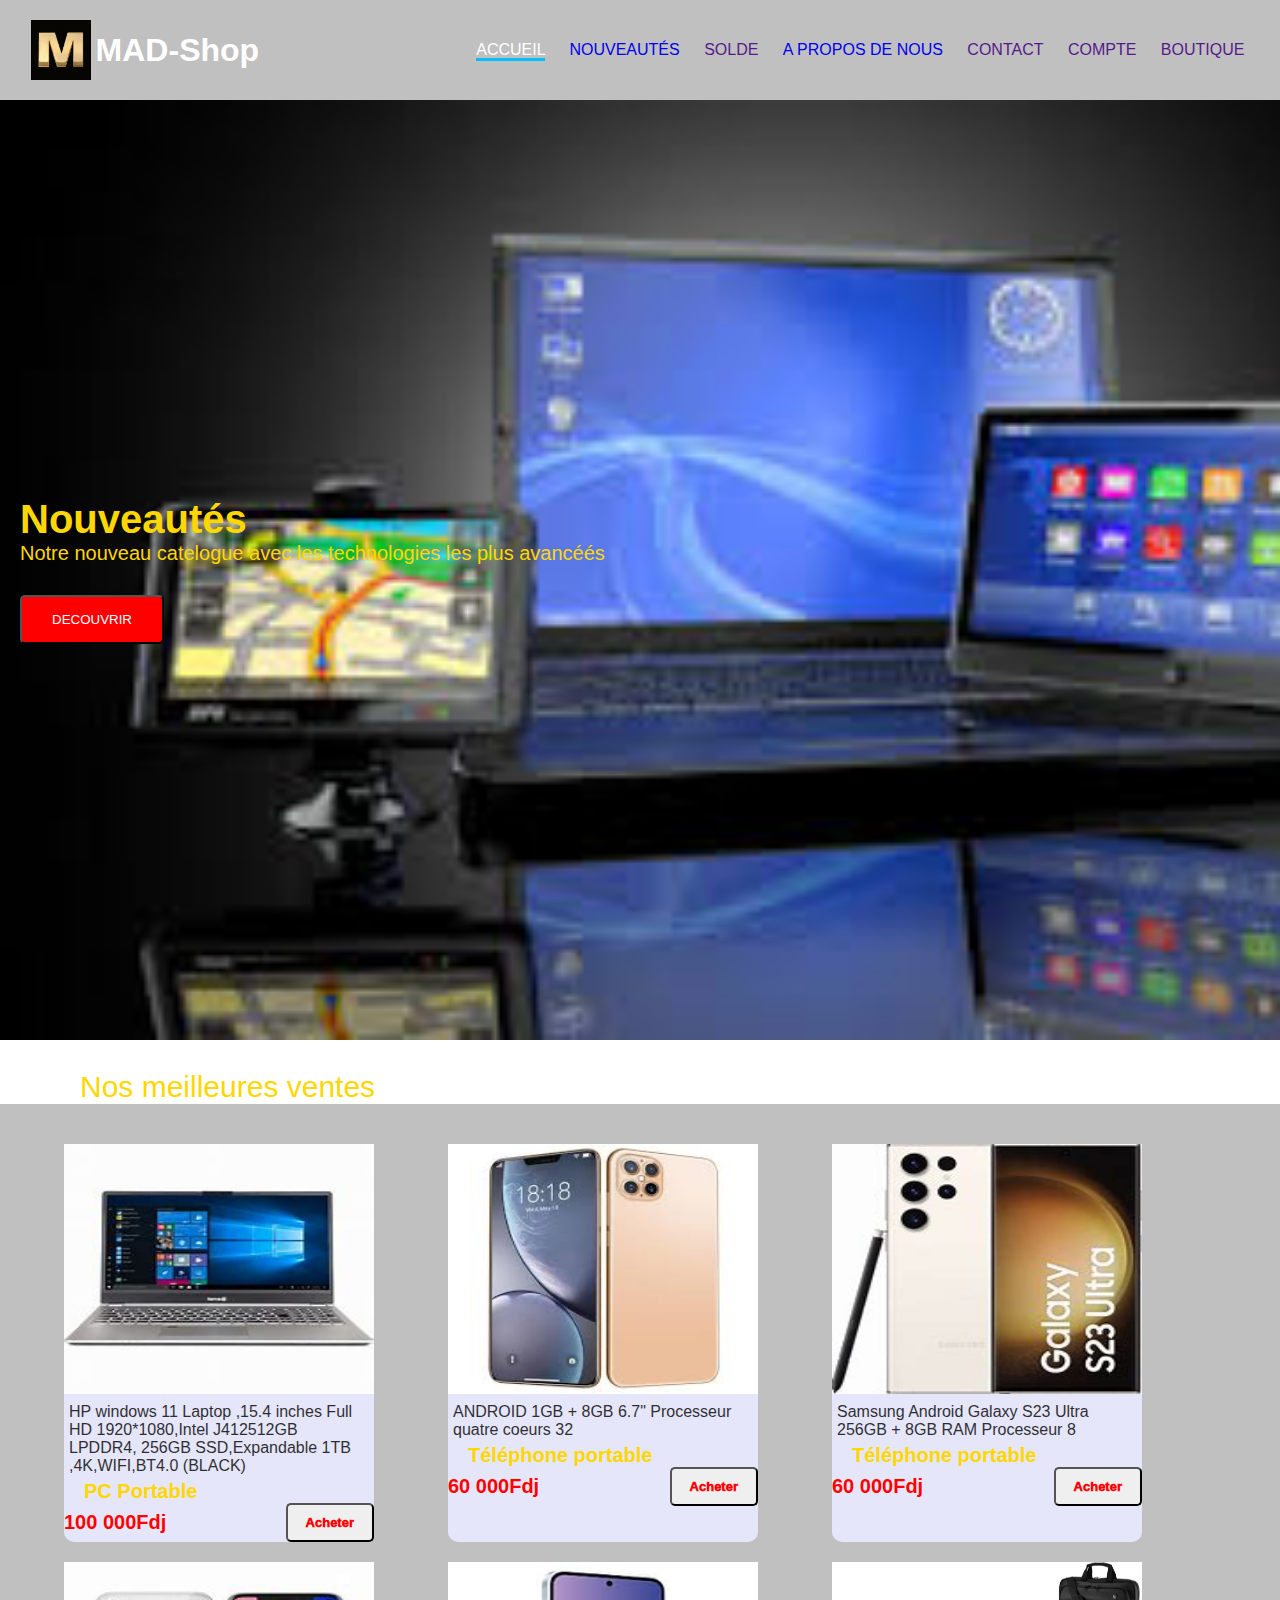
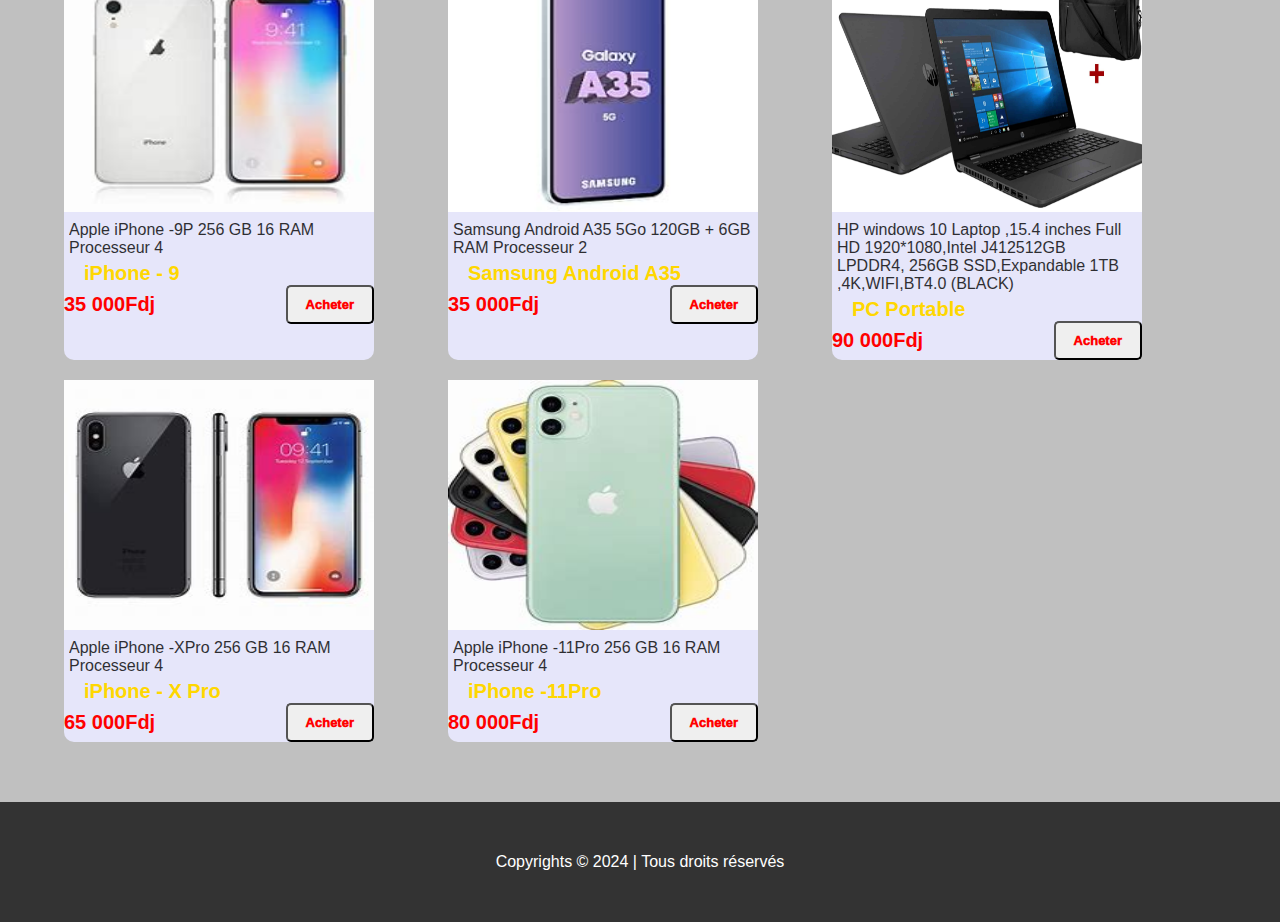
==== commit 249926d5: "seconde test" ====
--- a/index.html
+++ b/index.html
@@ -28,7 +28,11 @@
           </li>
           <li><a href="Nouveautés.html" title="Nouveautés">Nouveautés</a></li>
           <li><a href="" title="solde">solde</a></li>
-          <li><a href="" title="A propos de nous">A propos de nous </a></li>
+          <li>
+            <a href="About-us.html" title="A propos de nous"
+              >A propos de nous
+            </a>
+          </li>
           <li><a href="" title="Contact">Contact</a></li>
           <li><a href="">compte</a></li>
           <li><a href="">Boutique</a></li>
@@ -39,7 +43,7 @@
       <section class="contents">
         <h1>Nouveautés</h1>
         <p>Notre nouveau catelogue avec les technologies les plus avancéés</p>
-        <button>DECOUVRIR</button>
+        <a href="Nouveautés.html"><button>DECOUVRIR</button></a>
       </section>
 
       <h1 class="produits_text">Nos meilleures ventes</h1>
--- a/css/styles.css
+++ b/css/styles.css
@@ -37,6 +37,7 @@
 header #nom h1:hover {
   color: gold;
   text-transform: uppercase;
+  cursor: pointer;
 }
 header #nom h1 {
   color: white;
@@ -65,13 +66,13 @@
   display: inline;
   margin: 10px;
   color: white;
-  font-size: 1.3em;
+  font-size: 1em;
 }
 .contents {
-  background-image: url(/picture/Arriere_plan.jpeg);
+  background-image: url(../picture/Arriere_plan.jpeg);
   background-size: cover;
   /* background-repeat: no-repeat; */
-  padding: 0.5%;
+  padding: 20px;
   display: flex;
   flex-direction: column;
   justify-content: center;
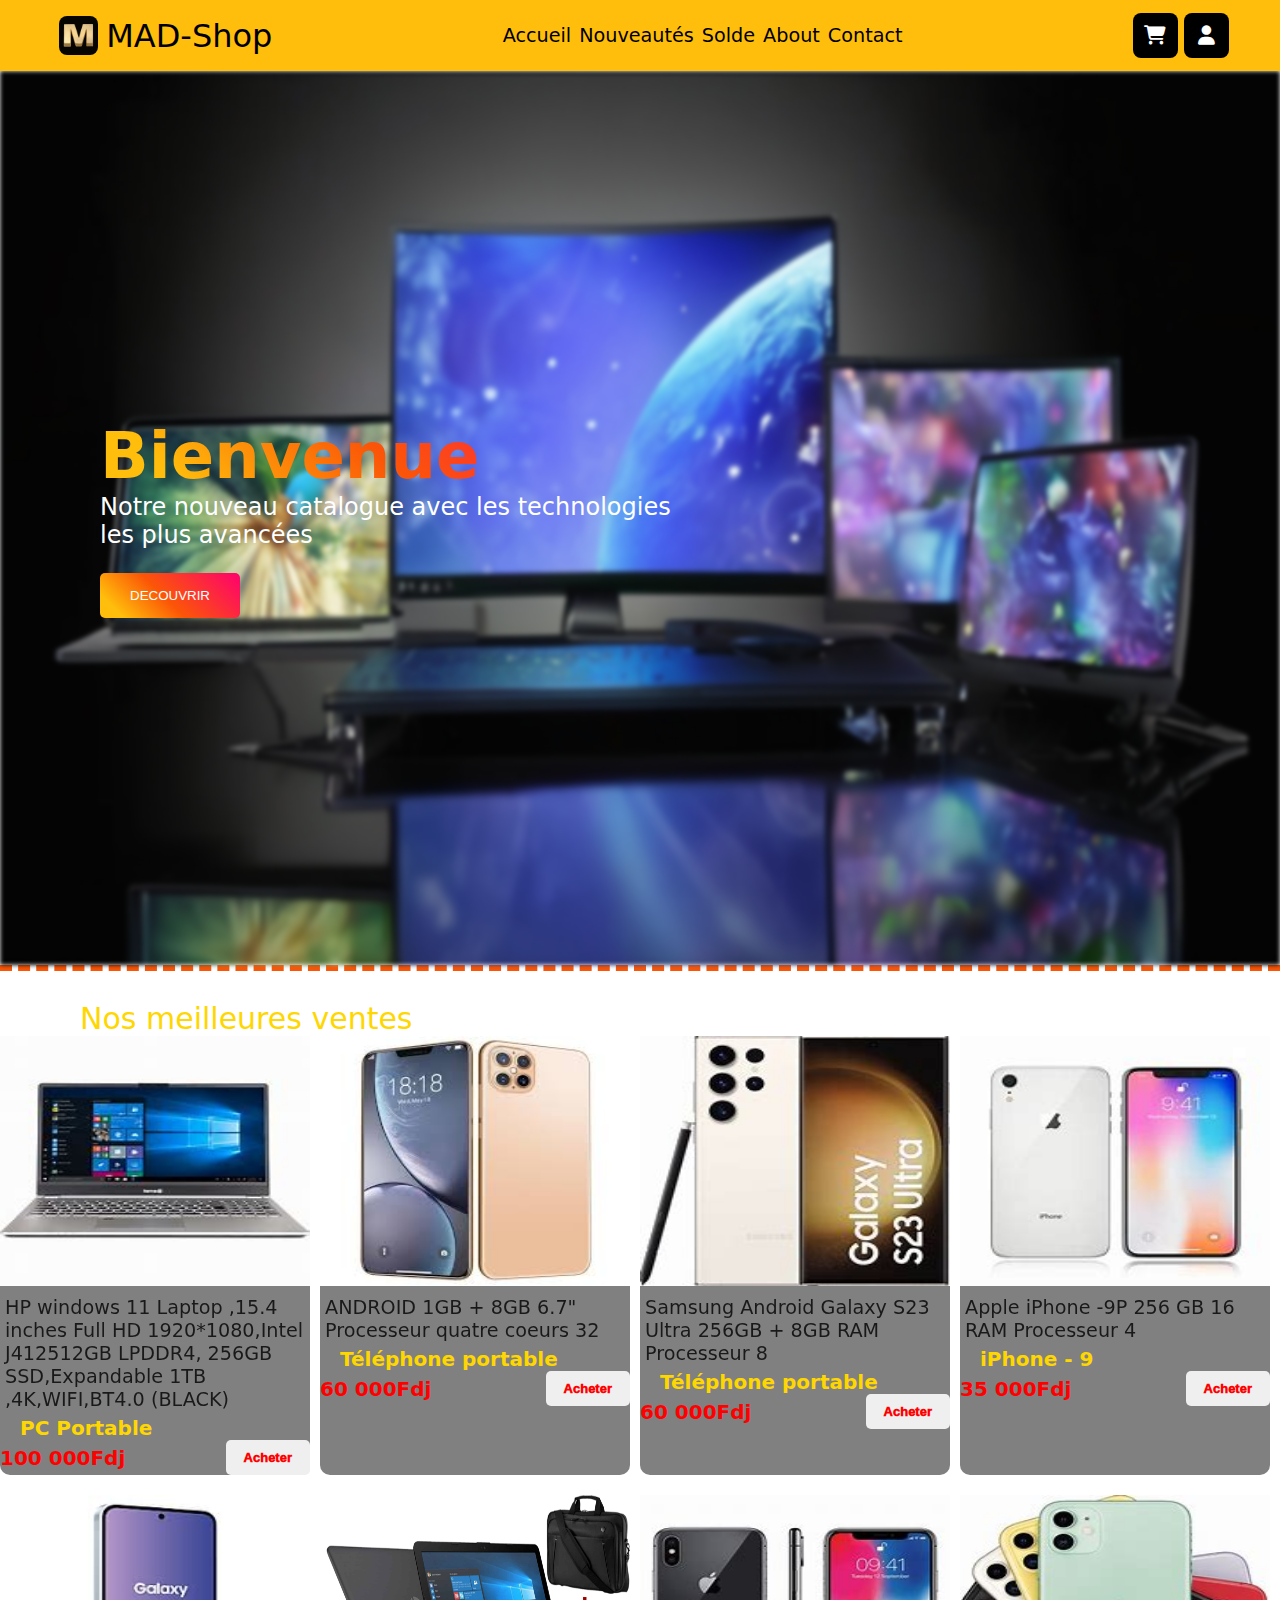
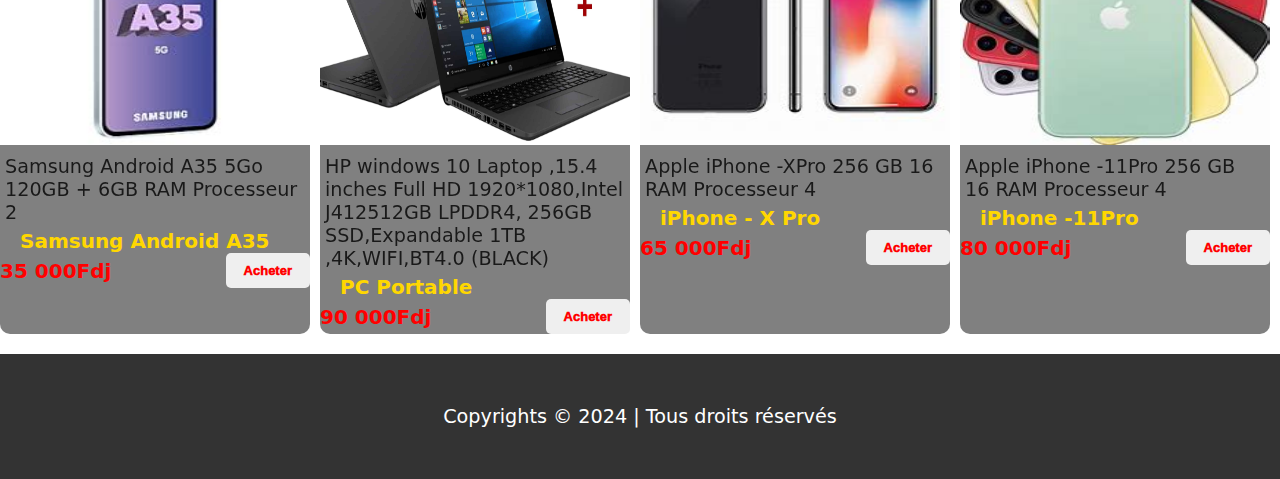
==== commit 30817ba4: "little changes" ====
--- a/index.html
+++ b/index.html
@@ -1,168 +1,164 @@
-<!DOCTYPE html>
-<html lang="en">
-  <head>
-    <meta charset="UTF-8" />
-    <meta name="viewport" content="width=device-width, initial-scale=1.0" />
-    <meta http-equiv="X-UA-Compatible" content="ie=edge" />
-    <link rel="stylesheet" href="css/styles.css" />
-    <link
-      rel="stylesheet"
-      href="https://cdnjs.cloudflare.com/ajax/libs/font-awesome/6.5.2/css/all.min.css"
-      integrity="sha512-SnH5WK+bZxgPHs44uWIX+LLJAJ9/2PkPKZ5QiAj6Ta86w+fsb2TkcmfRyVX3pBnMFcV7oQPJkl9QevSCWr3W6A=="
-      crossorigin="anonymous"
-      referrerpolicy="no-referrer"
-    />
-    <link rel="icon" href="./picture/icon.jpeg" />
-    <title>MAD-Shop</title>
-  </head>
-  <body>
-    <header>
-      <div id="nom">
-        <img src="./picture/icon.jpeg" alt="" />
-        <h1>MAD-Shop</h1>
-      </div>
-      <nav>
-        <ul>
-          <li>
-            <a href="index.html" title="Accueil" class="active">Accueil</a>
-          </li>
-          <li><a href="Nouveautés.html" title="Nouveautés">Nouveautés</a></li>
-          <li><a href="" title="solde">solde</a></li>
-          <li>
-            <a href="About-us.html" title="A propos de nous"
-              >A propos de nous
-            </a>
-          </li>
-          <li><a href="" title="Contact">Contact</a></li>
-          <li><a href="">compte</a></li>
-          <li><a href="">Boutique</a></li>
-        </ul>
-      </nav>
-    </header>
-    <main>
-      <section class="contents">
-        <h1>Nouveautés</h1>
-        <p>Notre nouveau catelogue avec les technologies les plus avancéés</p>
-        <a href="Nouveautés.html"><button>DECOUVRIR</button></a>
-      </section>
-
-      <h1 class="produits_text">Nos meilleures ventes</h1>
-      <section class="section_produits">
-        <div class="produits">
-          <div class="carte">
-            <div class="img">
-              <img src="./picture/produit1.jpeg" alt="" />
-            </div>
-            <div class="desc">
-              HP windows 11 Laptop ,15.4 inches Full HD 1920*1080,Intel
-              J412512GB LPDDR4, 256GB SSD,Expandable 1TB ,4K,WIFI,BT4.0 (BLACK)
-            </div>
-            <div class="titre">PC Portable</div>
-            <div class="box">
-              <div class="prix">100 000Fdj</div>
-              <button class="achat">Acheter</button>
-            </div>
-          </div>
-
-          <div class="carte">
-            <div class="img">
-              <img src="./picture/produit2.jpeg" alt="" />
-            </div>
-            <div class="desc">
-              ANDROID 1GB + 8GB 6.7" Processeur quatre coeurs 32
-            </div>
-            <div class="titre">Téléphone portable</div>
-            <div class="box">
-              <div class="prix">60 000Fdj</div>
-              <button class="achat">Acheter</button>
-            </div>
-          </div>
-
-          <div class="carte">
-            <div class="img">
-              <img src="./picture/produit3.jpeg" alt="" />
-            </div>
-            <div class="desc">
-              Samsung Android Galaxy S23 Ultra 256GB + 8GB RAM Processeur 8
-            </div>
-            <div class="titre">Téléphone portable</div>
-            <div class="box">
-              <div class="prix">60 000Fdj</div>
-              <button class="achat">Acheter</button>
-            </div>
-          </div>
-          <div class="carte">
-            <div class="img">
-              <img src="./picture/produit4.jpeg" alt="" />
-            </div>
-            <div class="desc">Apple iPhone -9P 256 GB 16 RAM Processeur 4</div>
-            <div class="titre">iPhone - 9</div>
-            <div class="box">
-              <div class="prix">35 000Fdj</div>
-              <button class="achat">Acheter</button>
-            </div>
-          </div>
-          <div class="carte">
-            <div class="img">
-              <img src="./picture/produit5.jpeg" alt="" />
-            </div>
-            <div class="desc">
-              Samsung Android A35 5Go 120GB + 6GB RAM Processeur 2
-            </div>
-            <div class="titre">Samsung Android A35</div>
-            <div class="box">
-              <div class="prix">35 000Fdj</div>
-              <button class="achat">Acheter</button>
-            </div>
-          </div>
-
-          <div class="carte">
-            <div class="img">
-              <img src="./picture/produit6.jpeg" alt="" />
-            </div>
-            <div class="desc">
-              HP windows 10 Laptop ,15.4 inches Full HD 1920*1080,Intel
-              J412512GB LPDDR4, 256GB SSD,Expandable 1TB ,4K,WIFI,BT4.0 (BLACK)
-            </div>
-            <div class="titre">PC Portable</div>
-            <div class="box">
-              <div class="prix">90 000Fdj</div>
-              <button class="achat">Acheter</button>
-            </div>
-          </div>
-
-          <div class="carte">
-            <div class="img">
-              <img src="./picture/iphone10.jpeg" alt="" />
-            </div>
-            <div class="desc">
-              Apple iPhone -XPro 256 GB 16 RAM Processeur 4
-            </div>
-            <div class="titre">iPhone - X Pro</div>
-            <div class="box">
-              <div class="prix">65 000Fdj</div>
-              <button class="achat">Acheter</button>
-            </div>
-          </div>
-
-          <div class="carte">
-            <div class="img">
-              <img src="./picture/iphone11.jpeg" alt="" />
-            </div>
-            <div class="desc">
-              Apple iPhone -11Pro 256 GB 16 RAM Processeur 4
-            </div>
-            <div class="titre">iPhone -11Pro</div>
-            <div class="box">
-              <div class="prix">80 000Fdj</div>
-              <button class="achat">Acheter</button>
-            </div>
-          </div>
-        </div>
-      </section>
-    </main>
-    <footer>
-      <p>Copyrights © 2024 | Tous droits réservés</p>
-    </footer>
-  </body>
-</html>
+<!DOCTYPE html>
+<html lang="en">
+  <head>
+    <meta charset="UTF-8" />
+    <meta name="viewport" content="width=device-width, initial-scale=1.0" />
+    <meta http-equiv="X-UA-Compatible" content="ie=edge" />
+    <link rel="stylesheet" href="css/styles.css" />
+    <link
+      rel="stylesheet"
+      href="https://cdnjs.cloudflare.com/ajax/libs/font-awesome/6.5.2/css/all.min.css"
+    />
+    <link rel="icon" href="./picture/icon.jpeg" />
+    <title>MAD-Shop</title>
+  </head>
+  <body>
+    <header>
+      <div id="logo">
+        <img src="./picture/icon.jpeg" />
+        <span>MAD-Shop</span>
+      </div>
+      <nav>
+        <a href="#" class="active">Accueil</a>
+        <a href="#">nouveautés</a>
+        <a href="#">solde</a>
+        <a href="#">about</a>
+        <a href="#">contact</a>
+      </nav>
+      <div id="conteneur_button">
+        <a href="#" title="Boutique"
+          ><i class="fa-solid fa-cart-shopping"></i
+        ></a>
+        <a href="#" title="Compte"><i class="fa-solid fa-user"></i> </a>
+      </div>
+    </header>
+    <main>
+      <section id="hero_section">
+        <div>
+          <h1>Bienvenue</h1>
+          <p>Notre nouveau catalogue avec les technologies les plus avancées</p>
+          <button>DECOUVRIR</button>
+        </div>
+        <img src="./picture/Arriere_plan.png" alt="" />
+      </section>
+
+      <section class="section_produits">
+        <h1 class="produits_text">Nos meilleures ventes</h1>
+        <div class="produits">
+          <div class="carte">
+            <div class="img">
+              <img src="/picture/produit1.jpeg" alt="" />
+            </div>
+            <div class="desc">
+              HP windows 11 Laptop ,15.4 inches Full HD 1920*1080,Intel
+              J412512GB LPDDR4, 256GB SSD,Expandable 1TB ,4K,WIFI,BT4.0 (BLACK)
+            </div>
+            <div class="titre">PC Portable</div>
+            <div class="box">
+              <div class="prix">100 000Fdj</div>
+              <button class="achat">Acheter</button>
+            </div>
+          </div>
+
+          <div class="carte">
+            <div class="img">
+              <img src="/picture/produit2.jpeg" alt="" />
+            </div>
+            <div class="desc">
+              ANDROID 1GB + 8GB 6.7" Processeur quatre coeurs 32
+            </div>
+            <div class="titre">Téléphone portable</div>
+            <div class="box">
+              <div class="prix">60 000Fdj</div>
+              <button class="achat">Acheter</button>
+            </div>
+          </div>
+
+          <div class="carte">
+            <div class="img">
+              <img src="/picture/produit3.jpeg" alt="" />
+            </div>
+            <div class="desc">
+              Samsung Android Galaxy S23 Ultra 256GB + 8GB RAM Processeur 8
+            </div>
+            <div class="titre">Téléphone portable</div>
+            <div class="box">
+              <div class="prix">60 000Fdj</div>
+              <button class="achat">Acheter</button>
+            </div>
+          </div>
+          <div class="carte">
+            <div class="img">
+              <img src="/picture/produit4.jpeg" alt="" />
+            </div>
+            <div class="desc">Apple iPhone -9P 256 GB 16 RAM Processeur 4</div>
+            <div class="titre">iPhone - 9</div>
+            <div class="box">
+              <div class="prix">35 000Fdj</div>
+              <button class="achat">Acheter</button>
+            </div>
+          </div>
+          <div class="carte">
+            <div class="img">
+              <img src="/picture/produit5.jpeg" alt="" />
+            </div>
+            <div class="desc">
+              Samsung Android A35 5Go 120GB + 6GB RAM Processeur 2
+            </div>
+            <div class="titre">Samsung Android A35</div>
+            <div class="box">
+              <div class="prix">35 000Fdj</div>
+              <button class="achat">Acheter</button>
+            </div>
+          </div>
+
+          <div class="carte">
+            <div class="img">
+              <img src="/picture/produit6.jpeg" alt="" />
+            </div>
+            <div class="desc">
+              HP windows 10 Laptop ,15.4 inches Full HD 1920*1080,Intel
+              J412512GB LPDDR4, 256GB SSD,Expandable 1TB ,4K,WIFI,BT4.0 (BLACK)
+            </div>
+            <div class="titre">PC Portable</div>
+            <div class="box">
+              <div class="prix">90 000Fdj</div>
+              <button class="achat">Acheter</button>
+            </div>
+          </div>
+
+          <div class="carte">
+            <div class="img">
+              <img src="/picture/iphone10.jpeg" alt="" />
+            </div>
+            <div class="desc">
+              Apple iPhone -XPro 256 GB 16 RAM Processeur 4
+            </div>
+            <div class="titre">iPhone - X Pro</div>
+            <div class="box">
+              <div class="prix">65 000Fdj</div>
+              <button class="achat">Acheter</button>
+            </div>
+          </div>
+
+          <div class="carte">
+            <div class="img">
+              <img src="/picture/iphone11.jpeg" alt="" />
+            </div>
+            <div class="desc">
+              Apple iPhone -11Pro 256 GB 16 RAM Processeur 4
+            </div>
+            <div class="titre">iPhone -11Pro</div>
+            <div class="box">
+              <div class="prix">80 000Fdj</div>
+              <button class="achat">Acheter</button>
+            </div>
+          </div>
+        </div>
+      </section>
+    </main>
+    <footer>
+      <p>Copyrights © 2024 | Tous droits réservés</p>
+    </footer>
+  </body>
+</html>
--- a/css/styles.css
+++ b/css/styles.css
@@ -1,171 +1,276 @@
-* {
-  margin: 0;
-  padding: 0;
-  box-shadow: 0;
-  font-family: Arial, Helvetica, sans-serif;
-}
-body {
-  height: 100%;
-  display: grid;
-  grid-template-rows: 9rem 1fr 3rem;
-  grid-template-rows: auto auto auto;
-  min-height: 100vh;
-  position: relative;
-}
-/* -----------------------
------HEADER---------------
-------------------------*/
-header {
-  display: flex;
-  justify-content: space-between;
-  align-items: center;
-  padding: 15px 2%;
-  background: silver;
-  position: sticky;
-  top: 0%;
-  z-index: 999;
-}
-#nom {
-  display: flex;
-  justify-content: space-around;
-  align-items: center;
-}
-#nom img {
-  height: 60px;
-  padding: 5px;
-}
-header #nom h1:hover {
-  color: gold;
-  text-transform: uppercase;
-  cursor: pointer;
-}
-header #nom h1 {
-  color: white;
-}
-
-header nav a {
-  text-decoration: none;
-  text-transform: uppercase;
-  /* color: white; */
-}
-nav li .active {
-  color: white;
-  border-bottom: 3px solid deepskyblue;
-  /* background-color: rgba(69, 26, 223, 0.473); */
-}
-nav li:hover a {
-  color: white;
-  border-bottom: 3px solid deepskyblue;
-  /* background-color: rgba(69, 26, 223, 0.473); */
-}
-
-ul {
-  display: inline;
-}
-li {
-  display: inline;
-  margin: 10px;
-  color: white;
-  font-size: 1em;
-}
-.contents {
-  background-image: url(../picture/Arriere_plan.jpeg);
-  background-size: cover;
-  /* background-repeat: no-repeat; */
-  padding: 20px;
-  display: flex;
-  flex-direction: column;
-  justify-content: center;
-  align-items: flex-start;
-  height: 100vh;
-  color: gold;
-}
-.contents h1 {
-  font-size: 40px;
-}
-.contents p {
-  font-size: 20px;
-}
-.contents button {
-  margin-top: 30px;
-  padding: 15px 30px;
-  background: red;
-  color: white;
-  border-radius: 5px;
-  cursor: pointer;
-}
-
-.produits_text {
-  text-align: left;
-  font-size: 30px;
-  font-weight: 300;
-  margin-top: 30px;
-  margin-left: 80px;
-  color: gold;
-}
-.section_produits {
-  padding: 40px 5%;
-  background: silver;
-}
-.produits {
-  display: grid;
-  grid-template-columns: repeat(auto-fit, minmax(320px, 1fr));
-}
-.produits .carte {
-  width: 310px;
-  background-color: lavender;
-  bottom: 0 10px 20px rgba(0, 0, 0, 0.3);
-  border-radius: 10px;
-  margin-bottom: 20px;
-}
-.carte {
-  transition: transform 0.5s;
-}
-.carte:hover {
-  transform: translate(-10px);
-}
-.produits .carte img {
-  height: 250px;
-  width: 100%;
-}
-.produits .carte .desc {
-  padding: 5px;
-  opacity: 0.8;
-}
-.produits .carte .titre {
-  font-weight: 900;
-  font-size: 20px;
-  color: gold;
-  padding: 0 20px;
-}
-.produits .carte .box {
-  display: flex;
-  justify-content: space-between;
-  align-items: center;
-  padding: 20;
-}
-.produits .carte .prix {
-  color: red;
-  font-size: 20px;
-  font-weight: bold;
-}
-.produits .carte .achat {
-  font-size: 13px;
-  font-weight: 999;
-  color: red;
-  padding: 10px 18px;
-  border-radius: 5px;
-}
-.produits .carte .box .achat:hover {
-  cursor: pointer;
-  color: white;
-  background: gold;
-}
-footer {
-  display: flex;
-  justify-content: center;
-  padding: 4%;
-  color: white;
-  background-color: #333;
-  /* background-color: #1e88e5;*/
-}
+:root {
+  --bg-color: #fff;
+  --text-color: #000;
+  --primary-clr: #ffbe0b;
+  --secondary-clr: #fb5607;
+  --tertiary-clr: #ff006e;
+  --quaternary-clr: #8338ec;
+  --quinary-clr: #3a86ff;
+}
+
+* {
+  margin: 0;
+}
+
+*,
+*::after,
+*::before {
+  box-sizing: border-box;
+}
+
+body {
+  display: grid;
+  grid-template-rows: 9rem 1fr 3rem;
+  grid-template-rows: auto auto auto;
+  min-height: 100vh;
+  color: var(--text-color);
+  background-color: var(--bg-color);
+  font-size: 1.2rem;
+  font-family: system-ui, sans-serif, arial;
+  font-weight: 400;
+  font-stretch: normal;
+}
+
+a {
+  color: var(--text-color);
+  text-decoration: none;
+}
+
+button {
+  border: none;
+  outline: none;
+}
+
+/* ------------------------------ */
+/* ----------- HEADER ----------- */
+/* ------------------------------ */
+
+header {
+  display: flex;
+  justify-content: space-between;
+  align-items: center;
+  padding: 0.5rem 4%;
+  background: var(--primary-clr);
+  position: sticky;
+  top: 0;
+  z-index: 999;
+}
+
+header #logo {
+  display: flex;
+  justify-content: space-around;
+  align-items: center;
+}
+
+header #logo img {
+  height: 55px;
+  padding: 0.5rem;
+  border-radius: 1rem;
+}
+
+header #logo span {
+  font-size: 32px;
+  font-weight: 500;
+}
+
+nav {
+  display: flex;
+  gap: 8px;
+}
+
+nav a {
+  position: relative;
+  text-transform: capitalize;
+}
+
+nav a::after {
+  content: "";
+  position: absolute;
+  bottom: -2px;
+  left: 0;
+  width: 0;
+  height: 2px;
+  background-color: var(--quinary-clr);
+  transition: all 0.4s cubic-bezier(0.175, 0.885, 0.32, 1.275);
+}
+
+nav a:hover::after {
+  width: 100%;
+}
+
+#conteneur_button {
+  display: flex;
+  gap: 6px;
+}
+
+#conteneur_button a {
+  display: flex;
+  align-items: center;
+  justify-content: center;
+  width: 45px;
+  height: 45px;
+  border-radius: 0.5rem;
+  background-color: #000;
+  color: #fff;
+  transition: all 0.4s cubic-bezier(0.175, 0.885, 0.32, 1.275);
+}
+
+#conteneur_button i {
+  font-size: 1.2rem;
+}
+
+#conteneur_button a:hover {
+  color: #3a86ff;
+  border-radius: 50%;
+}
+
+/* ---------------------------- */
+/* ----------- Main ----------- */
+/* ---------------------------- */
+
+/* HERO SECTION */
+#hero_section {
+  display: flex;
+  /* justify-content: center; */
+  align-items: center;
+  height: 100vh;
+  /* padding-left: 30px; */
+  /* margin: 0 0 30px 0; */
+  position: relative;
+  border-bottom: 6px dashed var(--secondary-clr);
+}
+
+#hero_section > img {
+  width: 100%;
+  height: 100%;
+  filter: blur(2px);
+}
+
+#hero_section > div {
+  padding-left: 100px;
+  position: absolute;
+  z-index: 1;
+  color: var(--bg-color);
+}
+
+#hero_section h1 {
+  background-image: linear-gradient(
+    45deg,
+    var(--primary-clr) 13%,
+    var(--secondary-clr) 46%,
+    var(--tertiary-clr) 100%
+  );
+  /* background-image: linear-gradient(
+    45deg,
+    #4158d0 0%,
+    #c850c0 46%,
+    #ffcc70 100%
+  ); */
+  background-clip: text;
+  color: transparent;
+  font-size: 64px;
+}
+
+#hero_section p {
+  width: 40ch;
+  font-size: 24px;
+}
+
+#hero_section button {
+  margin-top: 24px;
+  padding: 15px 30px;
+  background-image: linear-gradient(
+    45deg,
+    var(--primary-clr) 13%,
+    var(--secondary-clr) 46%,
+    var(--tertiary-clr) 100%
+  );
+  color: var(--bg-color);
+  border-radius: 5px;
+  cursor: pointer;
+  transition: all 0.4s cubic-bezier(0.175, 0.885, 0.32, 1.275);
+}
+
+#hero_section button:hover {
+  transform: scale(0.9);
+}
+
+/* PRODUCTS SECTION */
+#section_produits {
+  margin-top: 4rem;
+  padding: 40px 5%;
+  background: silver;
+}
+
+.produits_text {
+  text-align: left;
+  font-size: 30px;
+  font-weight: 300;
+  margin-top: 30px;
+  margin-left: 80px;
+  color: gold;
+}
+
+.produits {
+  display: grid;
+  grid-template-columns: repeat(auto-fit, minmax(320px, 1fr));
+}
+.produits .carte {
+  width: 310px;
+  background: gray;
+  bottom: 0 10px 20px rgba(0, 0, 0, 0.3);
+  border-radius: 10px;
+  margin-bottom: 20px;
+}
+.carte {
+  transition: transform 0.5s;
+}
+.carte:hover {
+  transform: translate(-10px);
+}
+.produits .carte img {
+  height: 250px;
+  width: 100%;
+}
+.produits .carte .desc {
+  padding: 5px;
+  opacity: 0.8;
+}
+.produits .carte .titre {
+  font-weight: 900;
+  font-size: 20px;
+  color: gold;
+  padding: 0 20px;
+}
+.produits .carte .box {
+  display: flex;
+  justify-content: space-between;
+  align-items: center;
+  padding: 20;
+}
+.produits .carte .prix {
+  color: red;
+  font-size: 20px;
+  font-weight: bold;
+}
+.produits .carte .achat {
+  font-size: 13px;
+  font-weight: 999;
+  color: red;
+  padding: 10px 18px;
+  border-radius: 5px;
+}
+.produits .carte .box .achat:hover {
+  cursor: pointer;
+  color: white;
+  background: gold;
+}
+
+footer {
+  display: flex;
+  justify-content: center;
+  padding: 4%;
+  color: white;
+  background-color: #333;
+  /* background-color: #1e88e5;*/
+}
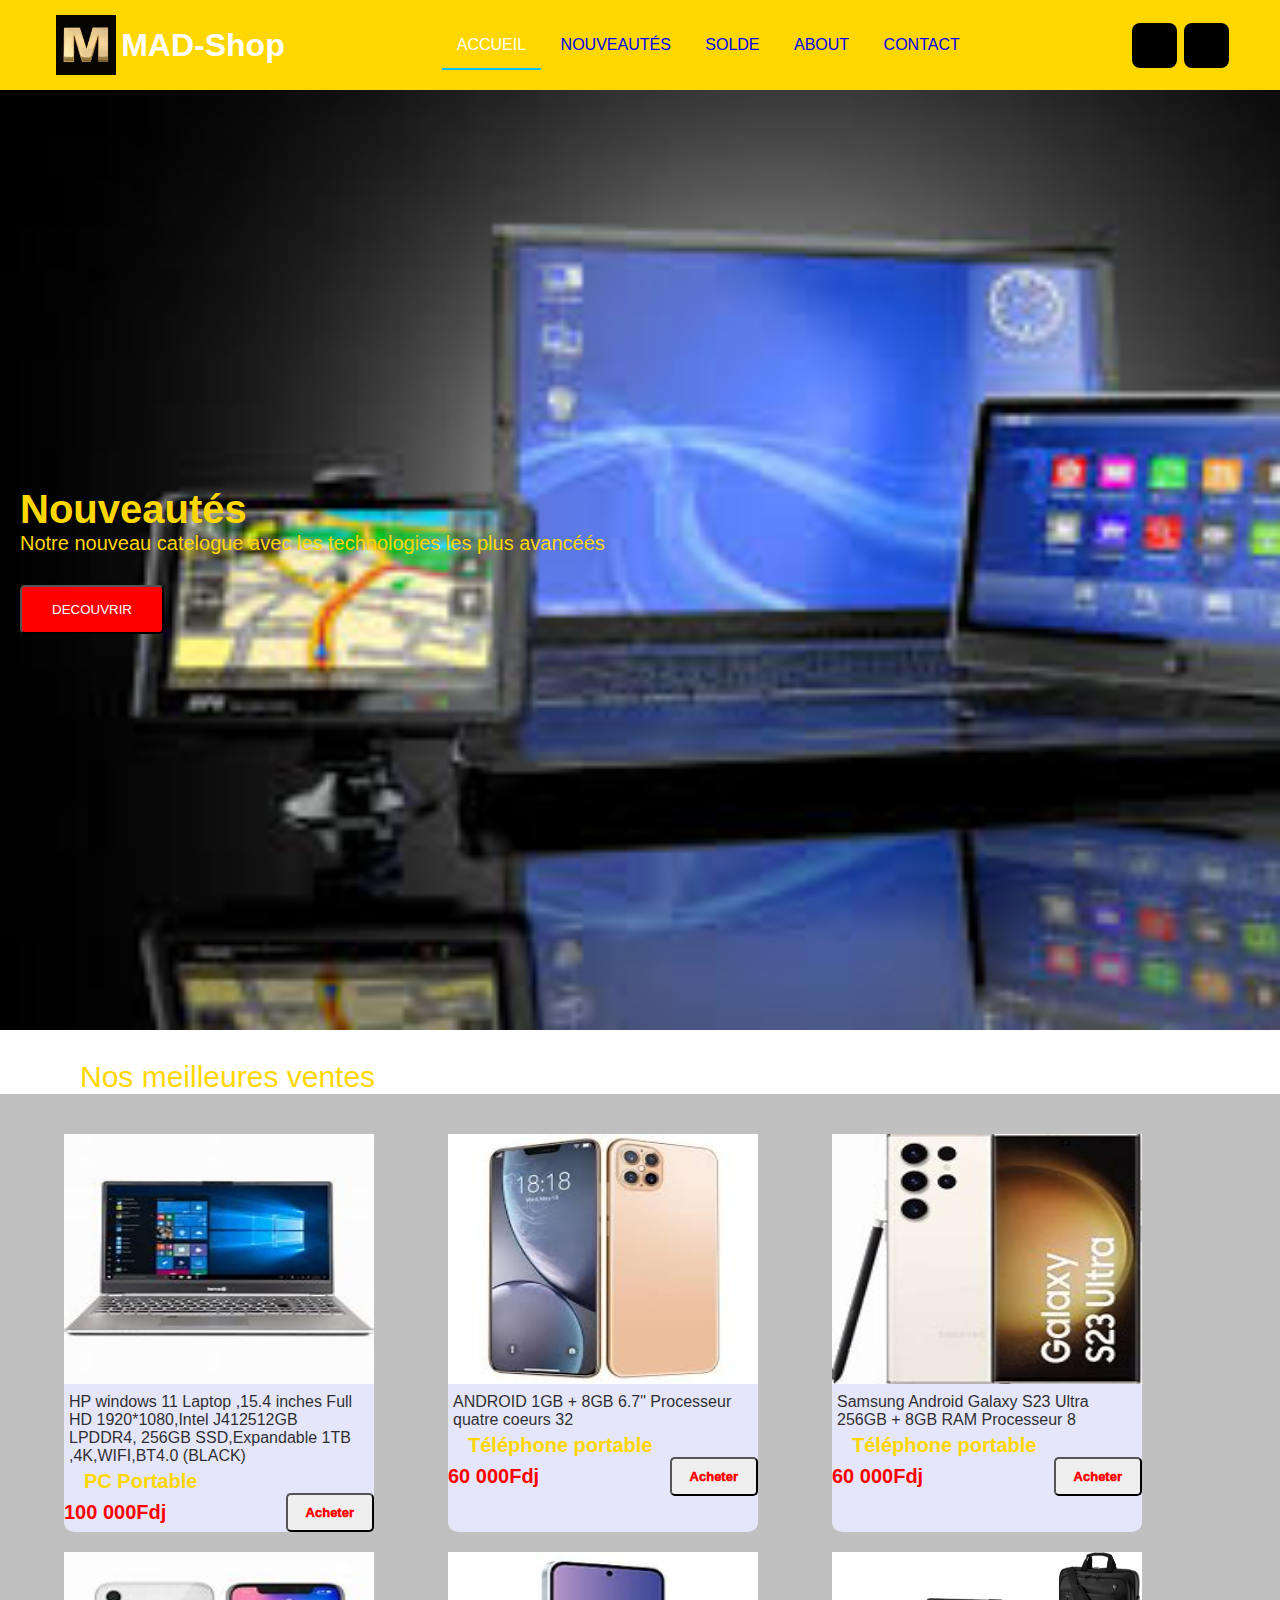
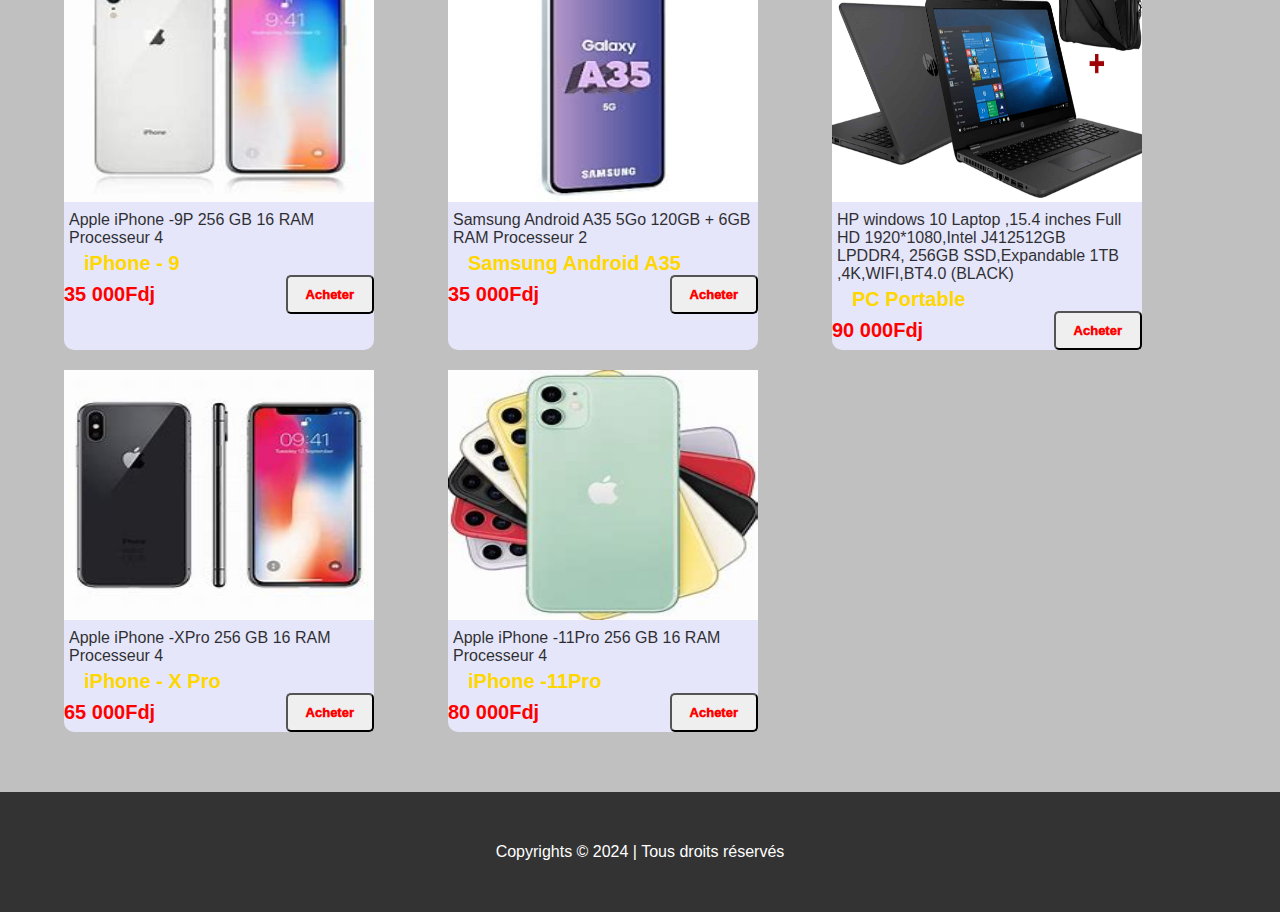
==== commit 5d750c61: "first test" ====
--- a/index.html
+++ b/index.html
@@ -1,164 +1,164 @@
-<!DOCTYPE html>
-<html lang="en">
-  <head>
-    <meta charset="UTF-8" />
-    <meta name="viewport" content="width=device-width, initial-scale=1.0" />
-    <meta http-equiv="X-UA-Compatible" content="ie=edge" />
-    <link rel="stylesheet" href="css/styles.css" />
-    <link
-      rel="stylesheet"
-      href="https://cdnjs.cloudflare.com/ajax/libs/font-awesome/6.5.2/css/all.min.css"
-    />
-    <link rel="icon" href="./picture/icon.jpeg" />
-    <title>MAD-Shop</title>
-  </head>
-  <body>
-    <header>
-      <div id="logo">
-        <img src="./picture/icon.jpeg" />
-        <span>MAD-Shop</span>
-      </div>
-      <nav>
-        <a href="#" class="active">Accueil</a>
-        <a href="#">nouveautés</a>
-        <a href="#">solde</a>
-        <a href="#">about</a>
-        <a href="#">contact</a>
-      </nav>
-      <div id="conteneur_button">
-        <a href="#" title="Boutique"
-          ><i class="fa-solid fa-cart-shopping"></i
-        ></a>
-        <a href="#" title="Compte"><i class="fa-solid fa-user"></i> </a>
-      </div>
-    </header>
-    <main>
-      <section id="hero_section">
-        <div>
-          <h1>Bienvenue</h1>
-          <p>Notre nouveau catalogue avec les technologies les plus avancées</p>
-          <button>DECOUVRIR</button>
-        </div>
-        <img src="./picture/Arriere_plan.png" alt="" />
-      </section>
-
-      <section class="section_produits">
-        <h1 class="produits_text">Nos meilleures ventes</h1>
-        <div class="produits">
-          <div class="carte">
-            <div class="img">
-              <img src="/picture/produit1.jpeg" alt="" />
-            </div>
-            <div class="desc">
-              HP windows 11 Laptop ,15.4 inches Full HD 1920*1080,Intel
-              J412512GB LPDDR4, 256GB SSD,Expandable 1TB ,4K,WIFI,BT4.0 (BLACK)
-            </div>
-            <div class="titre">PC Portable</div>
-            <div class="box">
-              <div class="prix">100 000Fdj</div>
-              <button class="achat">Acheter</button>
-            </div>
-          </div>
-
-          <div class="carte">
-            <div class="img">
-              <img src="/picture/produit2.jpeg" alt="" />
-            </div>
-            <div class="desc">
-              ANDROID 1GB + 8GB 6.7" Processeur quatre coeurs 32
-            </div>
-            <div class="titre">Téléphone portable</div>
-            <div class="box">
-              <div class="prix">60 000Fdj</div>
-              <button class="achat">Acheter</button>
-            </div>
-          </div>
-
-          <div class="carte">
-            <div class="img">
-              <img src="/picture/produit3.jpeg" alt="" />
-            </div>
-            <div class="desc">
-              Samsung Android Galaxy S23 Ultra 256GB + 8GB RAM Processeur 8
-            </div>
-            <div class="titre">Téléphone portable</div>
-            <div class="box">
-              <div class="prix">60 000Fdj</div>
-              <button class="achat">Acheter</button>
-            </div>
-          </div>
-          <div class="carte">
-            <div class="img">
-              <img src="/picture/produit4.jpeg" alt="" />
-            </div>
-            <div class="desc">Apple iPhone -9P 256 GB 16 RAM Processeur 4</div>
-            <div class="titre">iPhone - 9</div>
-            <div class="box">
-              <div class="prix">35 000Fdj</div>
-              <button class="achat">Acheter</button>
-            </div>
-          </div>
-          <div class="carte">
-            <div class="img">
-              <img src="/picture/produit5.jpeg" alt="" />
-            </div>
-            <div class="desc">
-              Samsung Android A35 5Go 120GB + 6GB RAM Processeur 2
-            </div>
-            <div class="titre">Samsung Android A35</div>
-            <div class="box">
-              <div class="prix">35 000Fdj</div>
-              <button class="achat">Acheter</button>
-            </div>
-          </div>
-
-          <div class="carte">
-            <div class="img">
-              <img src="/picture/produit6.jpeg" alt="" />
-            </div>
-            <div class="desc">
-              HP windows 10 Laptop ,15.4 inches Full HD 1920*1080,Intel
-              J412512GB LPDDR4, 256GB SSD,Expandable 1TB ,4K,WIFI,BT4.0 (BLACK)
-            </div>
-            <div class="titre">PC Portable</div>
-            <div class="box">
-              <div class="prix">90 000Fdj</div>
-              <button class="achat">Acheter</button>
-            </div>
-          </div>
-
-          <div class="carte">
-            <div class="img">
-              <img src="/picture/iphone10.jpeg" alt="" />
-            </div>
-            <div class="desc">
-              Apple iPhone -XPro 256 GB 16 RAM Processeur 4
-            </div>
-            <div class="titre">iPhone - X Pro</div>
-            <div class="box">
-              <div class="prix">65 000Fdj</div>
-              <button class="achat">Acheter</button>
-            </div>
-          </div>
-
-          <div class="carte">
-            <div class="img">
-              <img src="/picture/iphone11.jpeg" alt="" />
-            </div>
-            <div class="desc">
-              Apple iPhone -11Pro 256 GB 16 RAM Processeur 4
-            </div>
-            <div class="titre">iPhone -11Pro</div>
-            <div class="box">
-              <div class="prix">80 000Fdj</div>
-              <button class="achat">Acheter</button>
-            </div>
-          </div>
-        </div>
-      </section>
-    </main>
-    <footer>
-      <p>Copyrights © 2024 | Tous droits réservés</p>
-    </footer>
-  </body>
-</html>
+<!DOCTYPE html>
+<html lang="en">
+  <head>
+    <meta charset="UTF-8" />
+    <meta name="viewport" content="width=device-width, initial-scale=1.0" />
+    <meta http-equiv="X-UA-Compatible" content="ie=edge" />
+    <link rel="stylesheet" href="css/styles.css" />
+    <link
+      rel="stylesheet"
+      href="https://cdnjs.cloudflare.com/ajax/libs/font-awesome/6.5.2/css/all.min.css"
+      integrity="sha512-SnH5WK+bZxgPHs44uWIX+LLJAJ9/2PkPKZ5QiAj6Ta86w+fsb2TkcmfRyVX3pBnMFcV7oQPJkl9QevSCWr3W6A=="
+      crossorigin="anonymous"
+      referrerpolicy="no-referrer"
+    />
+    <link rel="icon" href="./picture/icon.jpeg" />
+    <title>MAD-Shop</title>
+  </head>
+  <body>
+    <header>
+      <div id="nom">
+        <img src="./picture/icon.jpeg" alt="" />
+        <h1>MAD-Shop</h1>
+      </div>
+      <nav>
+        <a href="index.html" class="active">Accueil</a>
+        <a href="Nouveautés.html">nouveautés</a>
+        <a href="#">solde</a>
+        <a href="About-us.html">about</a>
+        <a href="#">contact</a>
+      </nav>
+      <div id="conteneur_button">
+        <a href="#" title="Boutique"
+          ><i class="fa-solid fa-cart-shopping"></i
+        ></a>
+        <a href="#" title="Compte"><i class="fa-solid fa-user"></i> </a>
+      </div>
+    </header>
+    <main>
+      <section class="contents">
+        <h1>Nouveautés</h1>
+        <p>Notre nouveau catelogue avec les technologies les plus avancéés</p>
+        <a href="Nouveautés.html"><button>DECOUVRIR</button></a>
+      </section>
+
+      <h1 class="produits_text">Nos meilleures ventes</h1>
+      <section class="section_produits">
+        <div class="produits">
+          <div class="carte">
+            <div class="img">
+              <img src="./picture/produit1.jpeg" alt="" />
+            </div>
+            <div class="desc">
+              HP windows 11 Laptop ,15.4 inches Full HD 1920*1080,Intel
+              J412512GB LPDDR4, 256GB SSD,Expandable 1TB ,4K,WIFI,BT4.0 (BLACK)
+            </div>
+            <div class="titre">PC Portable</div>
+            <div class="box">
+              <div class="prix">100 000Fdj</div>
+              <button class="achat">Acheter</button>
+            </div>
+          </div>
+
+          <div class="carte">
+            <div class="img">
+              <img src="./picture/produit2.jpeg" alt="" />
+            </div>
+            <div class="desc">
+              ANDROID 1GB + 8GB 6.7" Processeur quatre coeurs 32
+            </div>
+            <div class="titre">Téléphone portable</div>
+            <div class="box">
+              <div class="prix">60 000Fdj</div>
+              <button class="achat">Acheter</button>
+            </div>
+          </div>
+
+          <div class="carte">
+            <div class="img">
+              <img src="./picture/produit3.jpeg" alt="" />
+            </div>
+            <div class="desc">
+              Samsung Android Galaxy S23 Ultra 256GB + 8GB RAM Processeur 8
+            </div>
+            <div class="titre">Téléphone portable</div>
+            <div class="box">
+              <div class="prix">60 000Fdj</div>
+              <button class="achat">Acheter</button>
+            </div>
+          </div>
+          <div class="carte">
+            <div class="img">
+              <img src="./picture/produit4.jpeg" alt="" />
+            </div>
+            <div class="desc">Apple iPhone -9P 256 GB 16 RAM Processeur 4</div>
+            <div class="titre">iPhone - 9</div>
+            <div class="box">
+              <div class="prix">35 000Fdj</div>
+              <button class="achat">Acheter</button>
+            </div>
+          </div>
+          <div class="carte">
+            <div class="img">
+              <img src="./picture/produit5.jpeg" alt="" />
+            </div>
+            <div class="desc">
+              Samsung Android A35 5Go 120GB + 6GB RAM Processeur 2
+            </div>
+            <div class="titre">Samsung Android A35</div>
+            <div class="box">
+              <div class="prix">35 000Fdj</div>
+              <button class="achat">Acheter</button>
+            </div>
+          </div>
+
+          <div class="carte">
+            <div class="img">
+              <img src="./picture/produit6.jpeg" alt="" />
+            </div>
+            <div class="desc">
+              HP windows 10 Laptop ,15.4 inches Full HD 1920*1080,Intel
+              J412512GB LPDDR4, 256GB SSD,Expandable 1TB ,4K,WIFI,BT4.0 (BLACK)
+            </div>
+            <div class="titre">PC Portable</div>
+            <div class="box">
+              <div class="prix">90 000Fdj</div>
+              <button class="achat">Acheter</button>
+            </div>
+          </div>
+
+          <div class="carte">
+            <div class="img">
+              <img src="./picture/iphone10.jpeg" alt="" />
+            </div>
+            <div class="desc">
+              Apple iPhone -XPro 256 GB 16 RAM Processeur 4
+            </div>
+            <div class="titre">iPhone - X Pro</div>
+            <div class="box">
+              <div class="prix">65 000Fdj</div>
+              <button class="achat">Acheter</button>
+            </div>
+          </div>
+
+          <div class="carte">
+            <div class="img">
+              <img src="./picture/iphone11.jpeg" alt="" />
+            </div>
+            <div class="desc">
+              Apple iPhone -11Pro 256 GB 16 RAM Processeur 4
+            </div>
+            <div class="titre">iPhone -11Pro</div>
+            <div class="box">
+              <div class="prix">80 000Fdj</div>
+              <button class="achat">Acheter</button>
+            </div>
+          </div>
+        </div>
+      </section>
+    </main>
+    <footer>
+      <p>Copyrights © 2024 | Tous droits réservés</p>
+    </footer>
+  </body>
+</html>
--- a/css/styles.css
+++ b/css/styles.css
@@ -1,276 +1,186 @@
-:root {
-  --bg-color: #fff;
-  --text-color: #000;
-  --primary-clr: #ffbe0b;
-  --secondary-clr: #fb5607;
-  --tertiary-clr: #ff006e;
-  --quaternary-clr: #8338ec;
-  --quinary-clr: #3a86ff;
-}
-
-* {
-  margin: 0;
-}
-
-*,
-*::after,
-*::before {
-  box-sizing: border-box;
-}
-
-body {
-  display: grid;
-  grid-template-rows: 9rem 1fr 3rem;
-  grid-template-rows: auto auto auto;
-  min-height: 100vh;
-  color: var(--text-color);
-  background-color: var(--bg-color);
-  font-size: 1.2rem;
-  font-family: system-ui, sans-serif, arial;
-  font-weight: 400;
-  font-stretch: normal;
-}
-
-a {
-  color: var(--text-color);
-  text-decoration: none;
-}
-
-button {
-  border: none;
-  outline: none;
-}
-
-/* ------------------------------ */
-/* ----------- HEADER ----------- */
-/* ------------------------------ */
-
-header {
-  display: flex;
-  justify-content: space-between;
-  align-items: center;
-  padding: 0.5rem 4%;
-  background: var(--primary-clr);
-  position: sticky;
-  top: 0;
-  z-index: 999;
-}
-
-header #logo {
-  display: flex;
-  justify-content: space-around;
-  align-items: center;
-}
-
-header #logo img {
-  height: 55px;
-  padding: 0.5rem;
-  border-radius: 1rem;
-}
-
-header #logo span {
-  font-size: 32px;
-  font-weight: 500;
-}
-
-nav {
-  display: flex;
-  gap: 8px;
-}
-
-nav a {
-  position: relative;
-  text-transform: capitalize;
-}
-
-nav a::after {
-  content: "";
-  position: absolute;
-  bottom: -2px;
-  left: 0;
-  width: 0;
-  height: 2px;
-  background-color: var(--quinary-clr);
-  transition: all 0.4s cubic-bezier(0.175, 0.885, 0.32, 1.275);
-}
-
-nav a:hover::after {
-  width: 100%;
-}
-
-#conteneur_button {
-  display: flex;
-  gap: 6px;
-}
-
-#conteneur_button a {
-  display: flex;
-  align-items: center;
-  justify-content: center;
-  width: 45px;
-  height: 45px;
-  border-radius: 0.5rem;
-  background-color: #000;
-  color: #fff;
-  transition: all 0.4s cubic-bezier(0.175, 0.885, 0.32, 1.275);
-}
-
-#conteneur_button i {
-  font-size: 1.2rem;
-}
-
-#conteneur_button a:hover {
-  color: #3a86ff;
-  border-radius: 50%;
-}
-
-/* ---------------------------- */
-/* ----------- Main ----------- */
-/* ---------------------------- */
-
-/* HERO SECTION */
-#hero_section {
-  display: flex;
-  /* justify-content: center; */
-  align-items: center;
-  height: 100vh;
-  /* padding-left: 30px; */
-  /* margin: 0 0 30px 0; */
-  position: relative;
-  border-bottom: 6px dashed var(--secondary-clr);
-}
-
-#hero_section > img {
-  width: 100%;
-  height: 100%;
-  filter: blur(2px);
-}
-
-#hero_section > div {
-  padding-left: 100px;
-  position: absolute;
-  z-index: 1;
-  color: var(--bg-color);
-}
-
-#hero_section h1 {
-  background-image: linear-gradient(
-    45deg,
-    var(--primary-clr) 13%,
-    var(--secondary-clr) 46%,
-    var(--tertiary-clr) 100%
-  );
-  /* background-image: linear-gradient(
-    45deg,
-    #4158d0 0%,
-    #c850c0 46%,
-    #ffcc70 100%
-  ); */
-  background-clip: text;
-  color: transparent;
-  font-size: 64px;
-}
-
-#hero_section p {
-  width: 40ch;
-  font-size: 24px;
-}
-
-#hero_section button {
-  margin-top: 24px;
-  padding: 15px 30px;
-  background-image: linear-gradient(
-    45deg,
-    var(--primary-clr) 13%,
-    var(--secondary-clr) 46%,
-    var(--tertiary-clr) 100%
-  );
-  color: var(--bg-color);
-  border-radius: 5px;
-  cursor: pointer;
-  transition: all 0.4s cubic-bezier(0.175, 0.885, 0.32, 1.275);
-}
-
-#hero_section button:hover {
-  transform: scale(0.9);
-}
-
-/* PRODUCTS SECTION */
-#section_produits {
-  margin-top: 4rem;
-  padding: 40px 5%;
-  background: silver;
-}
-
-.produits_text {
-  text-align: left;
-  font-size: 30px;
-  font-weight: 300;
-  margin-top: 30px;
-  margin-left: 80px;
-  color: gold;
-}
-
-.produits {
-  display: grid;
-  grid-template-columns: repeat(auto-fit, minmax(320px, 1fr));
-}
-.produits .carte {
-  width: 310px;
-  background: gray;
-  bottom: 0 10px 20px rgba(0, 0, 0, 0.3);
-  border-radius: 10px;
-  margin-bottom: 20px;
-}
-.carte {
-  transition: transform 0.5s;
-}
-.carte:hover {
-  transform: translate(-10px);
-}
-.produits .carte img {
-  height: 250px;
-  width: 100%;
-}
-.produits .carte .desc {
-  padding: 5px;
-  opacity: 0.8;
-}
-.produits .carte .titre {
-  font-weight: 900;
-  font-size: 20px;
-  color: gold;
-  padding: 0 20px;
-}
-.produits .carte .box {
-  display: flex;
-  justify-content: space-between;
-  align-items: center;
-  padding: 20;
-}
-.produits .carte .prix {
-  color: red;
-  font-size: 20px;
-  font-weight: bold;
-}
-.produits .carte .achat {
-  font-size: 13px;
-  font-weight: 999;
-  color: red;
-  padding: 10px 18px;
-  border-radius: 5px;
-}
-.produits .carte .box .achat:hover {
-  cursor: pointer;
-  color: white;
-  background: gold;
-}
-
-footer {
-  display: flex;
-  justify-content: center;
-  padding: 4%;
-  color: white;
-  background-color: #333;
-  /* background-color: #1e88e5;*/
-}
+* {
+  margin: 0;
+  padding: 0;
+  box-shadow: 0;
+  font-family: Arial, Helvetica, sans-serif;
+}
+body {
+  height: 100%;
+  display: grid;
+  grid-template-rows: 9rem 1fr 3rem;
+  grid-template-rows: auto auto auto;
+  min-height: 100vh;
+  position: relative;
+}
+/* -----------------------
+-----HEADER---------------
+------------------------*/
+header {
+  display: flex;
+  justify-content: space-between;
+  align-items: center;
+  padding: 10px 4%;
+  background: gold;
+  position: sticky;
+  top: 0;
+  z-index: 999;
+}
+#nom {
+  display: flex;
+  justify-content: space-around;
+  align-items: center;
+}
+#nom img {
+  height: 60px;
+  padding: 5px;
+}
+header #nom h1:hover {
+  color: gold;
+  text-transform: uppercase;
+  cursor: pointer;
+}
+header #nom h1 {
+  color: white;
+}
+
+header nav a {
+  text-decoration: none;
+  text-transform: uppercase;
+  /* color: white; */
+  padding: 15px;
+}
+nav a.active {
+  color: white;
+  border-bottom: 2px solid deepskyblue;
+  /* background-color: rgba(69, 26, 223, 0.473); */
+}
+header a:hover {
+  color: white;
+  border-bottom: 3px solid deepskyblue;
+  /* background-color: rgba(69, 26, 223, 0.473); */
+}
+.contents {
+  background-image: url(../picture/Arriere_plan.jpeg);
+  background-size: cover;
+  /* background-repeat: no-repeat; */
+  padding: 20px;
+  display: flex;
+  flex-direction: column;
+  justify-content: center;
+  align-items: flex-start;
+  height: 100vh;
+  color: gold;
+}
+.contents h1 {
+  font-size: 40px;
+}
+.contents p {
+  font-size: 20px;
+}
+
+#conteneur_button {
+  display: flex;
+  gap: 7px;
+}
+#conteneur_button i {
+  font-size: 1.3em;
+}
+#conteneur_button a:hover {
+  color: #3a86ff;
+  border-radius: 50%;
+}
+#conteneur_button a {
+  display: flex;
+  align-items: center;
+  justify-content: center;
+  width: 45px;
+  height: 45px;
+  border-radius: 0.5rem;
+  background-color: #000;
+  color: #fff;
+  transition: all 0.4s cubic-bezier(0.175, 0.885, 0.32, 1.275);
+}
+
+.contents a button {
+  margin-top: 30px;
+  padding: 15px 30px;
+  background: red;
+  color: white;
+  border-radius: 5px;
+  cursor: pointer;
+}
+
+.produits_text {
+  text-align: left;
+  font-size: 30px;
+  font-weight: 300;
+  margin-top: 30px;
+  margin-left: 80px;
+  color: gold;
+}
+.section_produits {
+  padding: 40px 5%;
+  background: silver;
+}
+.produits {
+  display: grid;
+  grid-template-columns: repeat(auto-fit, minmax(320px, 1fr));
+}
+.produits .carte {
+  width: 310px;
+  background-color: lavender;
+  bottom: 0 10px 20px rgba(0, 0, 0, 0.3);
+  border-radius: 10px;
+  margin-bottom: 20px;
+}
+.carte {
+  transition: transform 0.5s;
+}
+.carte:hover {
+  transform: translate(-10px);
+}
+.produits .carte img {
+  height: 250px;
+  width: 100%;
+}
+.produits .carte .desc {
+  padding: 5px;
+  opacity: 0.8;
+}
+.produits .carte .titre {
+  font-weight: 900;
+  font-size: 20px;
+  color: gold;
+  padding: 0 20px;
+}
+.produits .carte .box {
+  display: flex;
+  justify-content: space-between;
+  align-items: center;
+  padding: 20;
+}
+.produits .carte .prix {
+  color: red;
+  font-size: 20px;
+  font-weight: bold;
+}
+.produits .carte .achat {
+  font-size: 13px;
+  font-weight: 999;
+  color: red;
+  padding: 10px 18px;
+  border-radius: 5px;
+}
+.produits .carte .box .achat:hover {
+  cursor: pointer;
+  color: white;
+  background: gold;
+}
+footer {
+  display: flex;
+  justify-content: center;
+  padding: 4%;
+  color: white;
+  background-color: #333;
+  /* background-color: #1e88e5;*/
+}
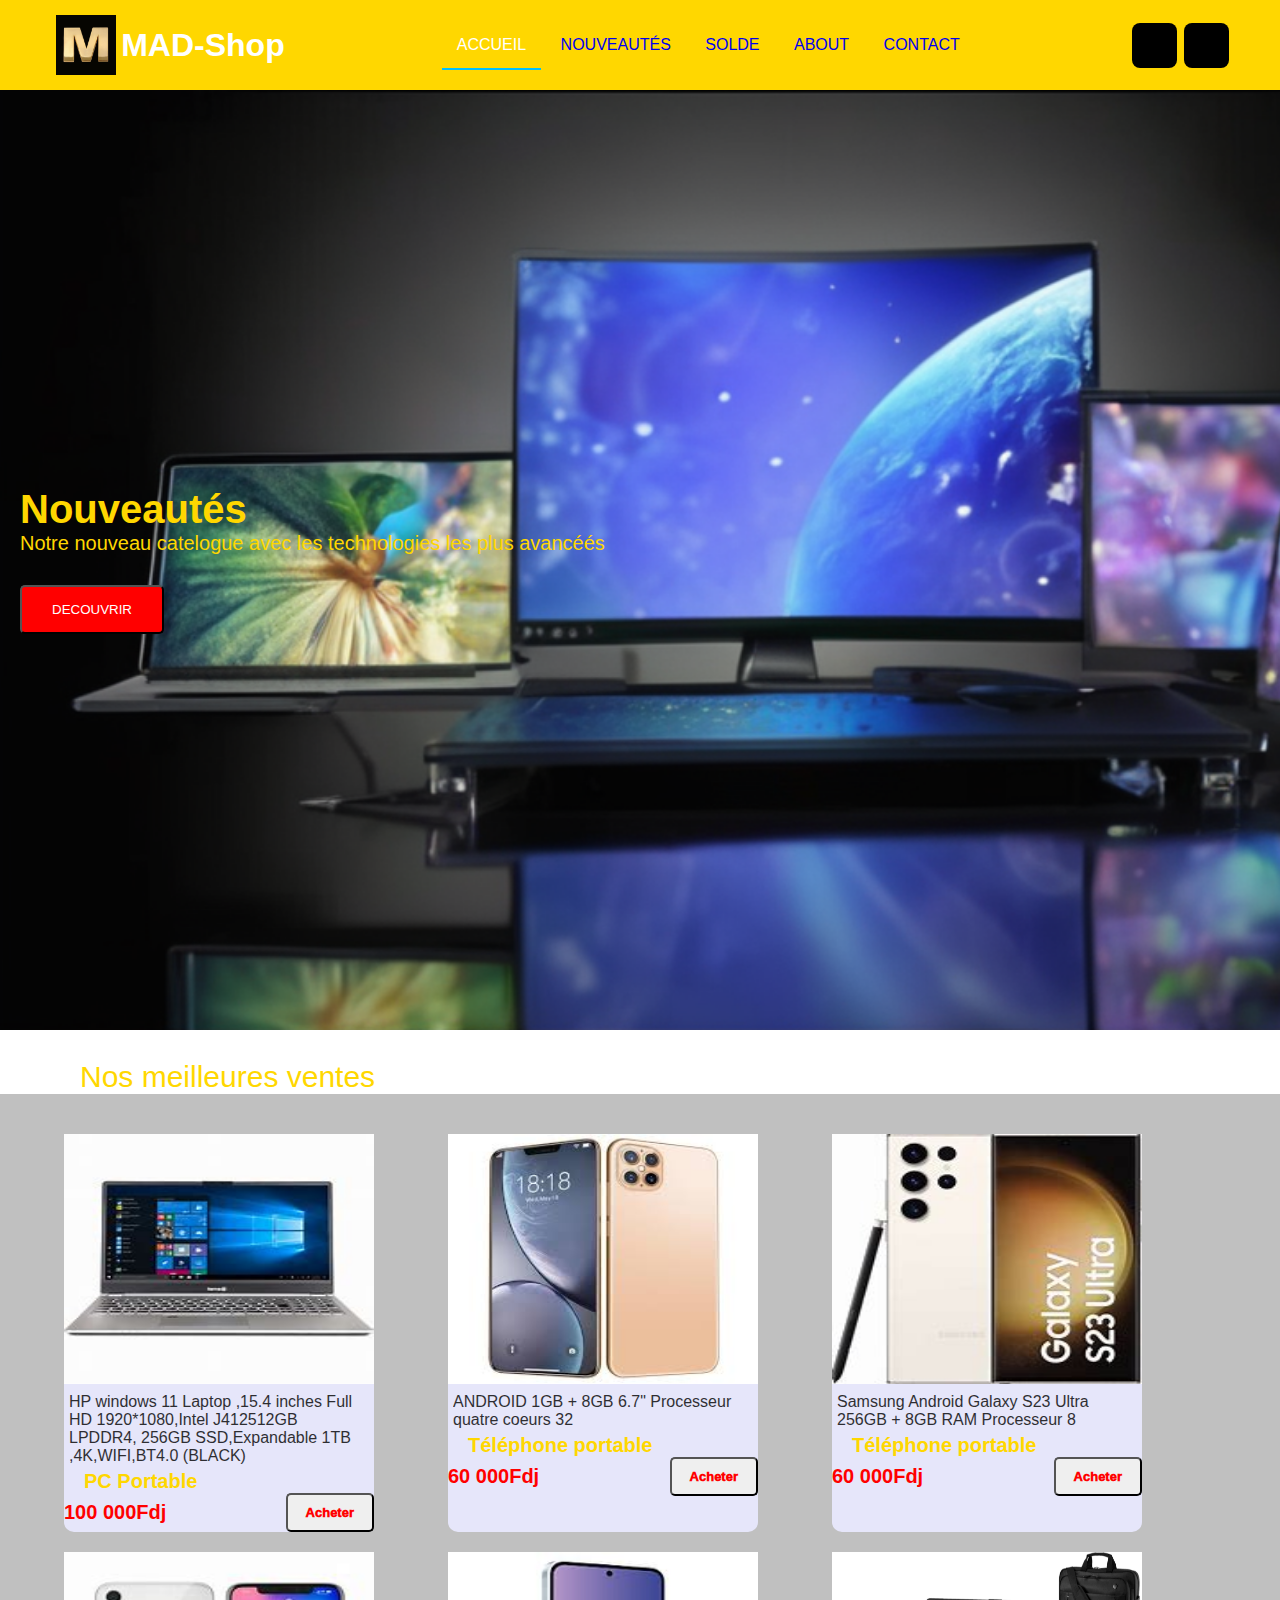
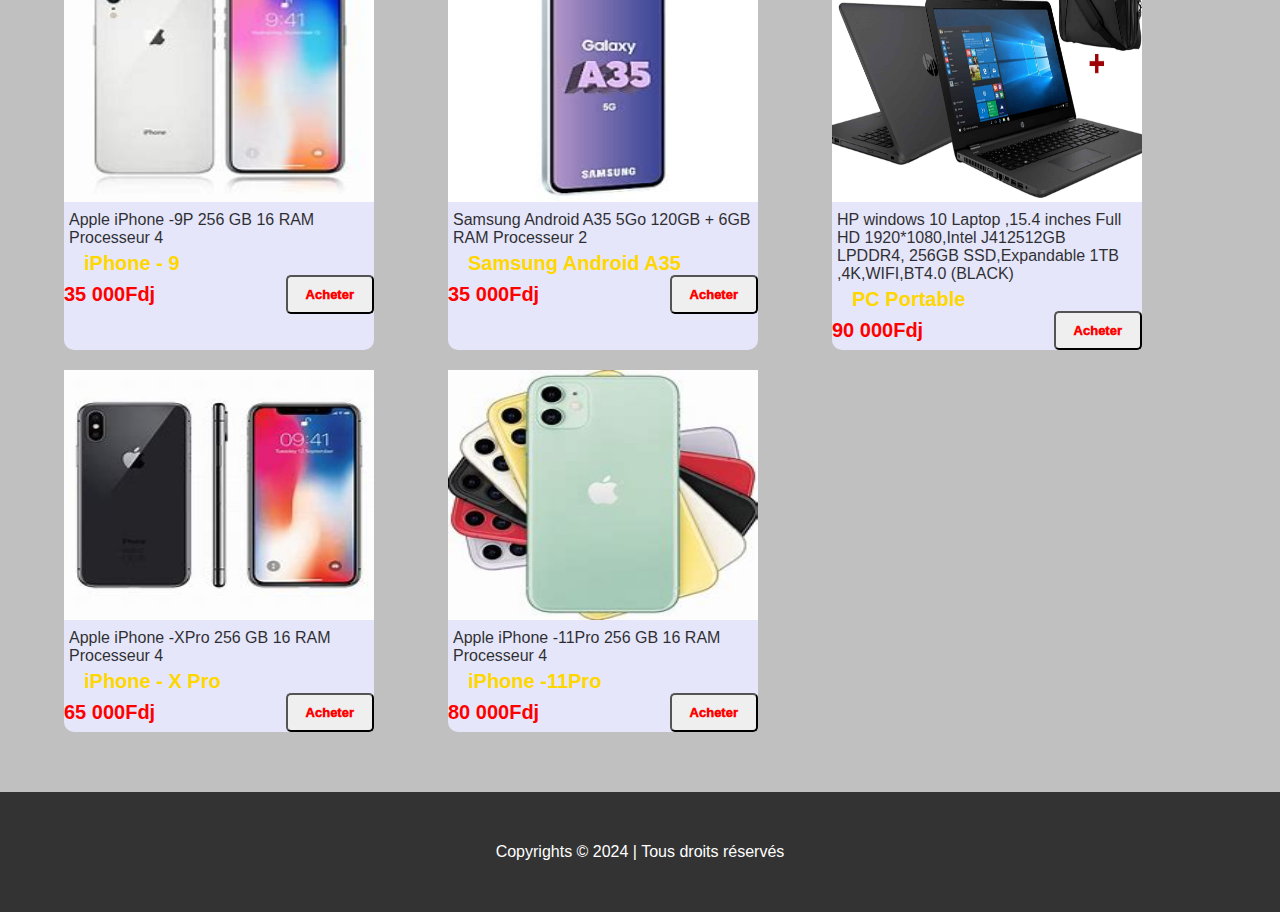
==== commit 24bc5177: "yes" ====
--- a/index.html
+++ b/index.html
@@ -26,7 +26,7 @@
         <a href="Nouveautés.html">nouveautés</a>
         <a href="#">solde</a>
         <a href="About-us.html">about</a>
-        <a href="#">contact</a>
+        <a href="contact.html">contact</a>
       </nav>
       <div id="conteneur_button">
         <a href="#" title="Boutique"
--- a/css/styles.css
+++ b/css/styles.css
@@ -58,9 +58,11 @@
   color: white;
   border-bottom: 3px solid deepskyblue;
   /* background-color: rgba(69, 26, 223, 0.473); */
+  transition: all 0.8s;
 }
+
 .contents {
-  background-image: url(../picture/Arriere_plan.jpeg);
+  background-image: url(../picture/Arriere_plan.png);
   background-size: cover;
   /* background-repeat: no-repeat; */
   padding: 20px;
